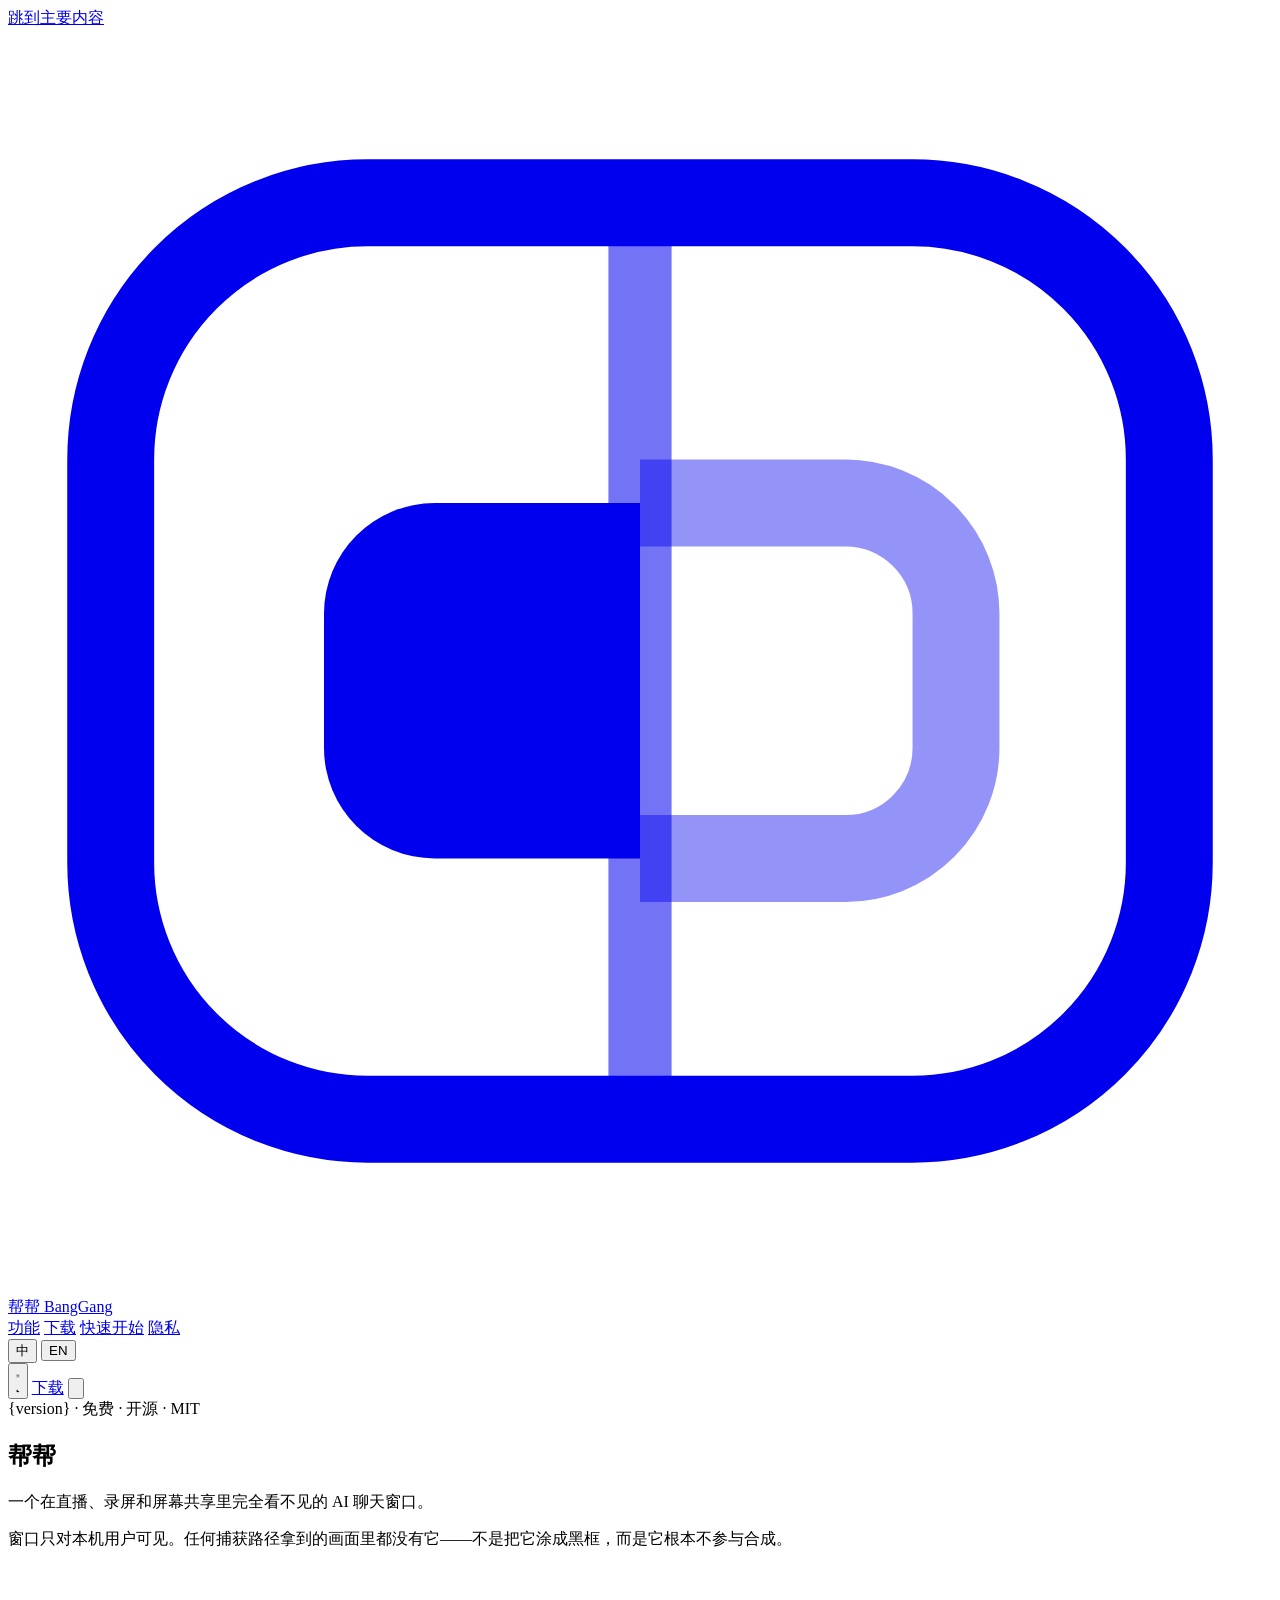
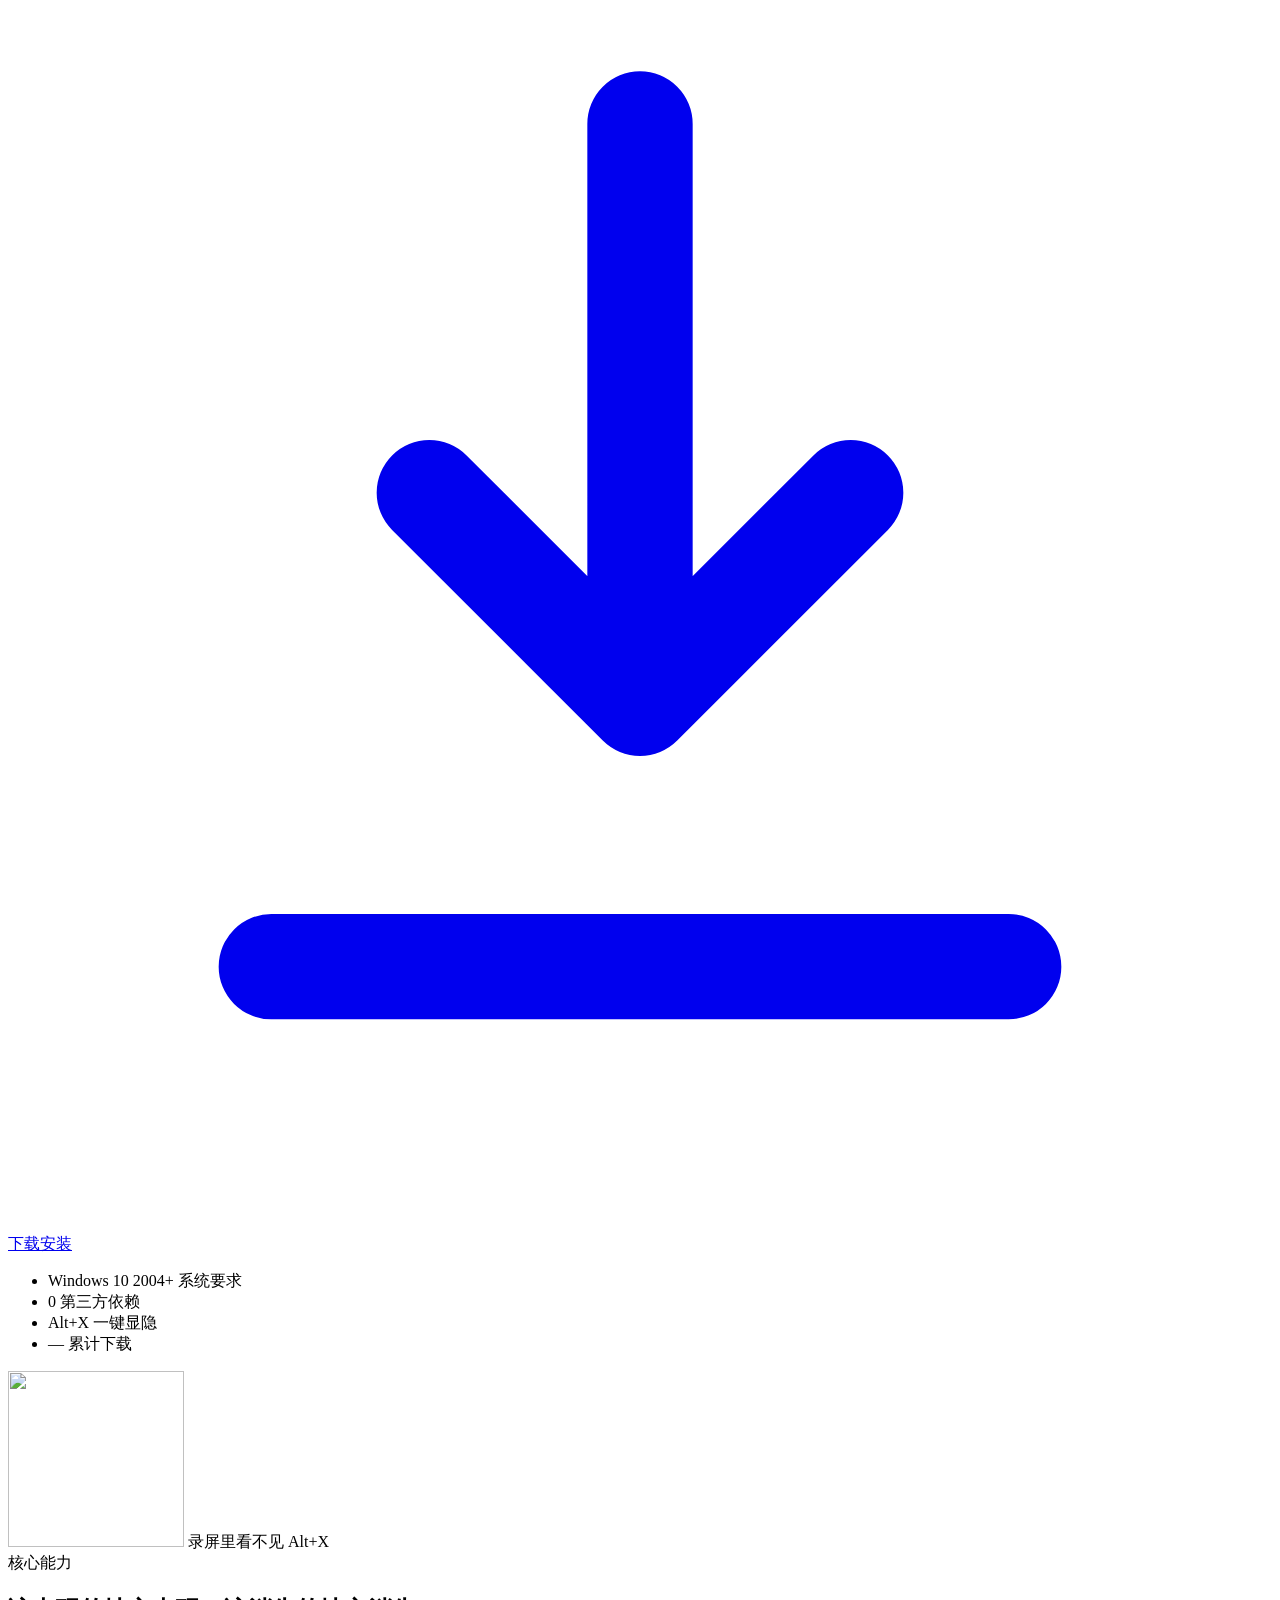
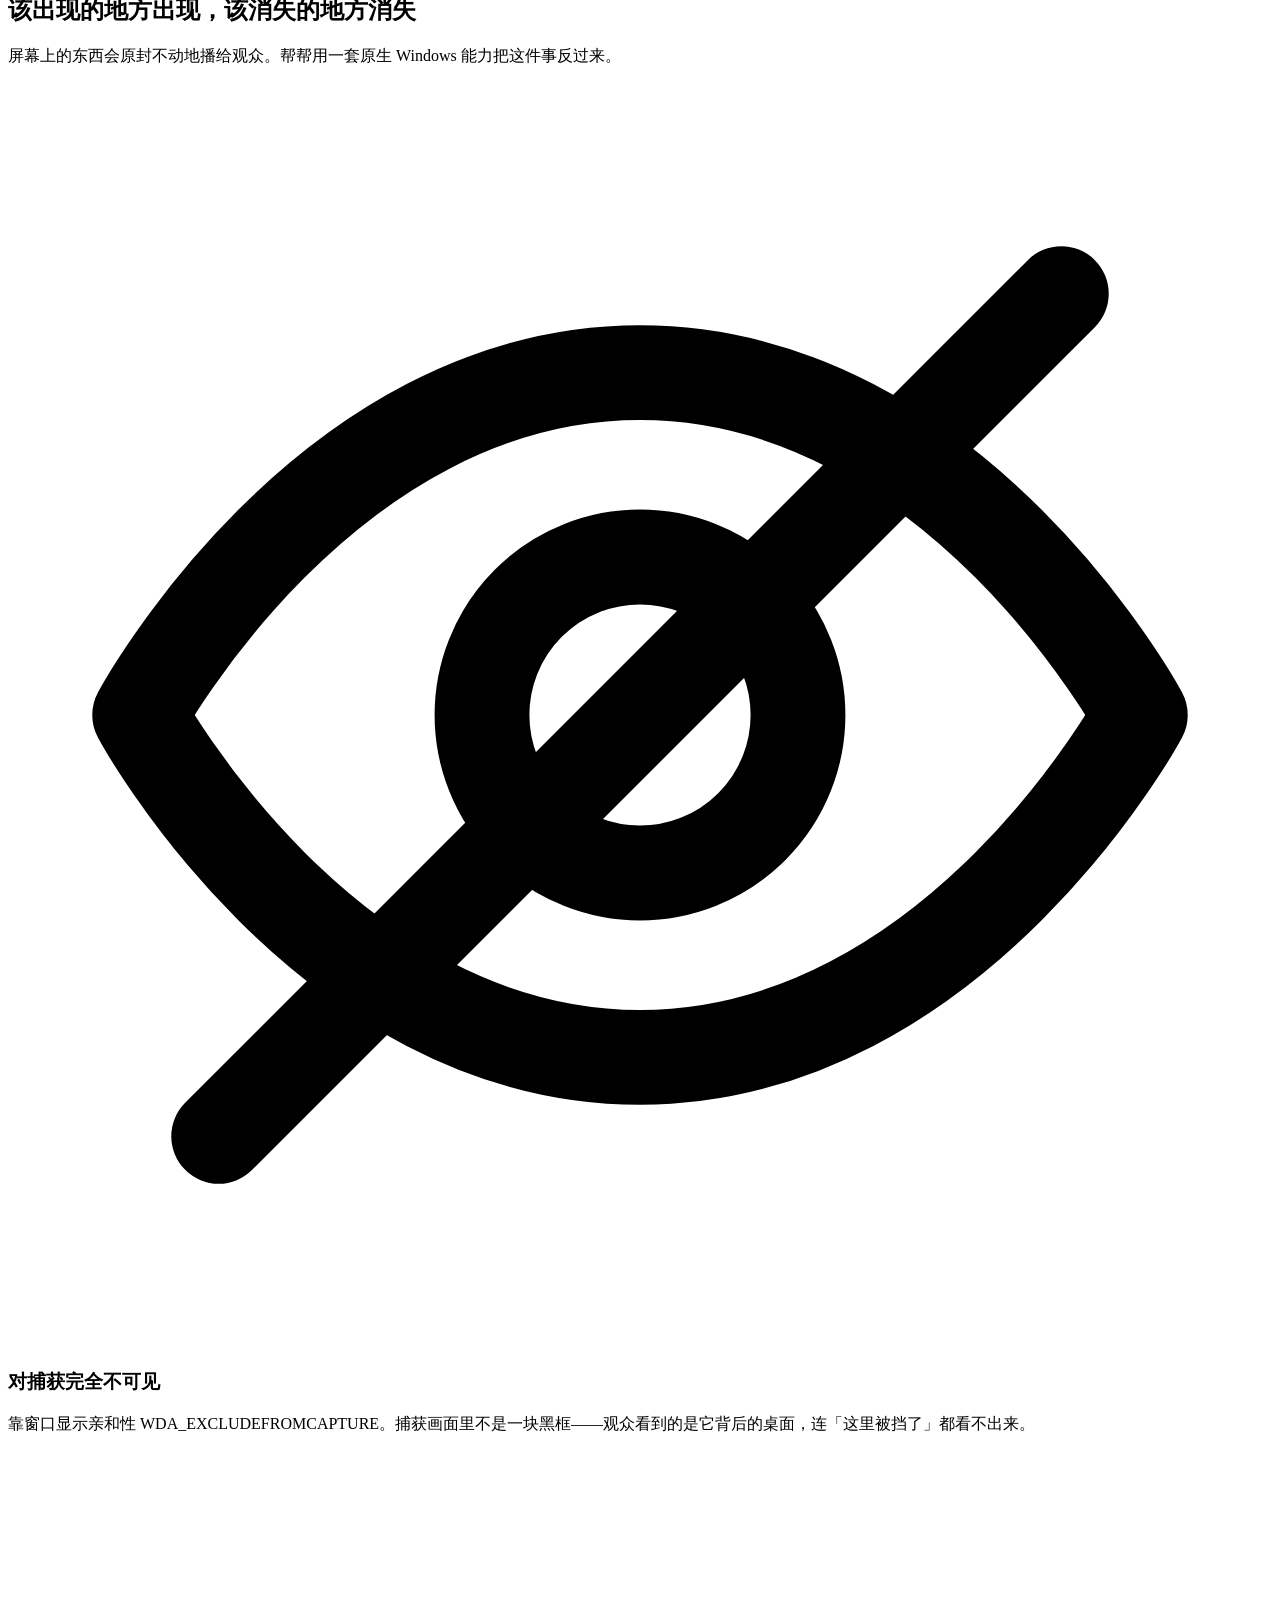
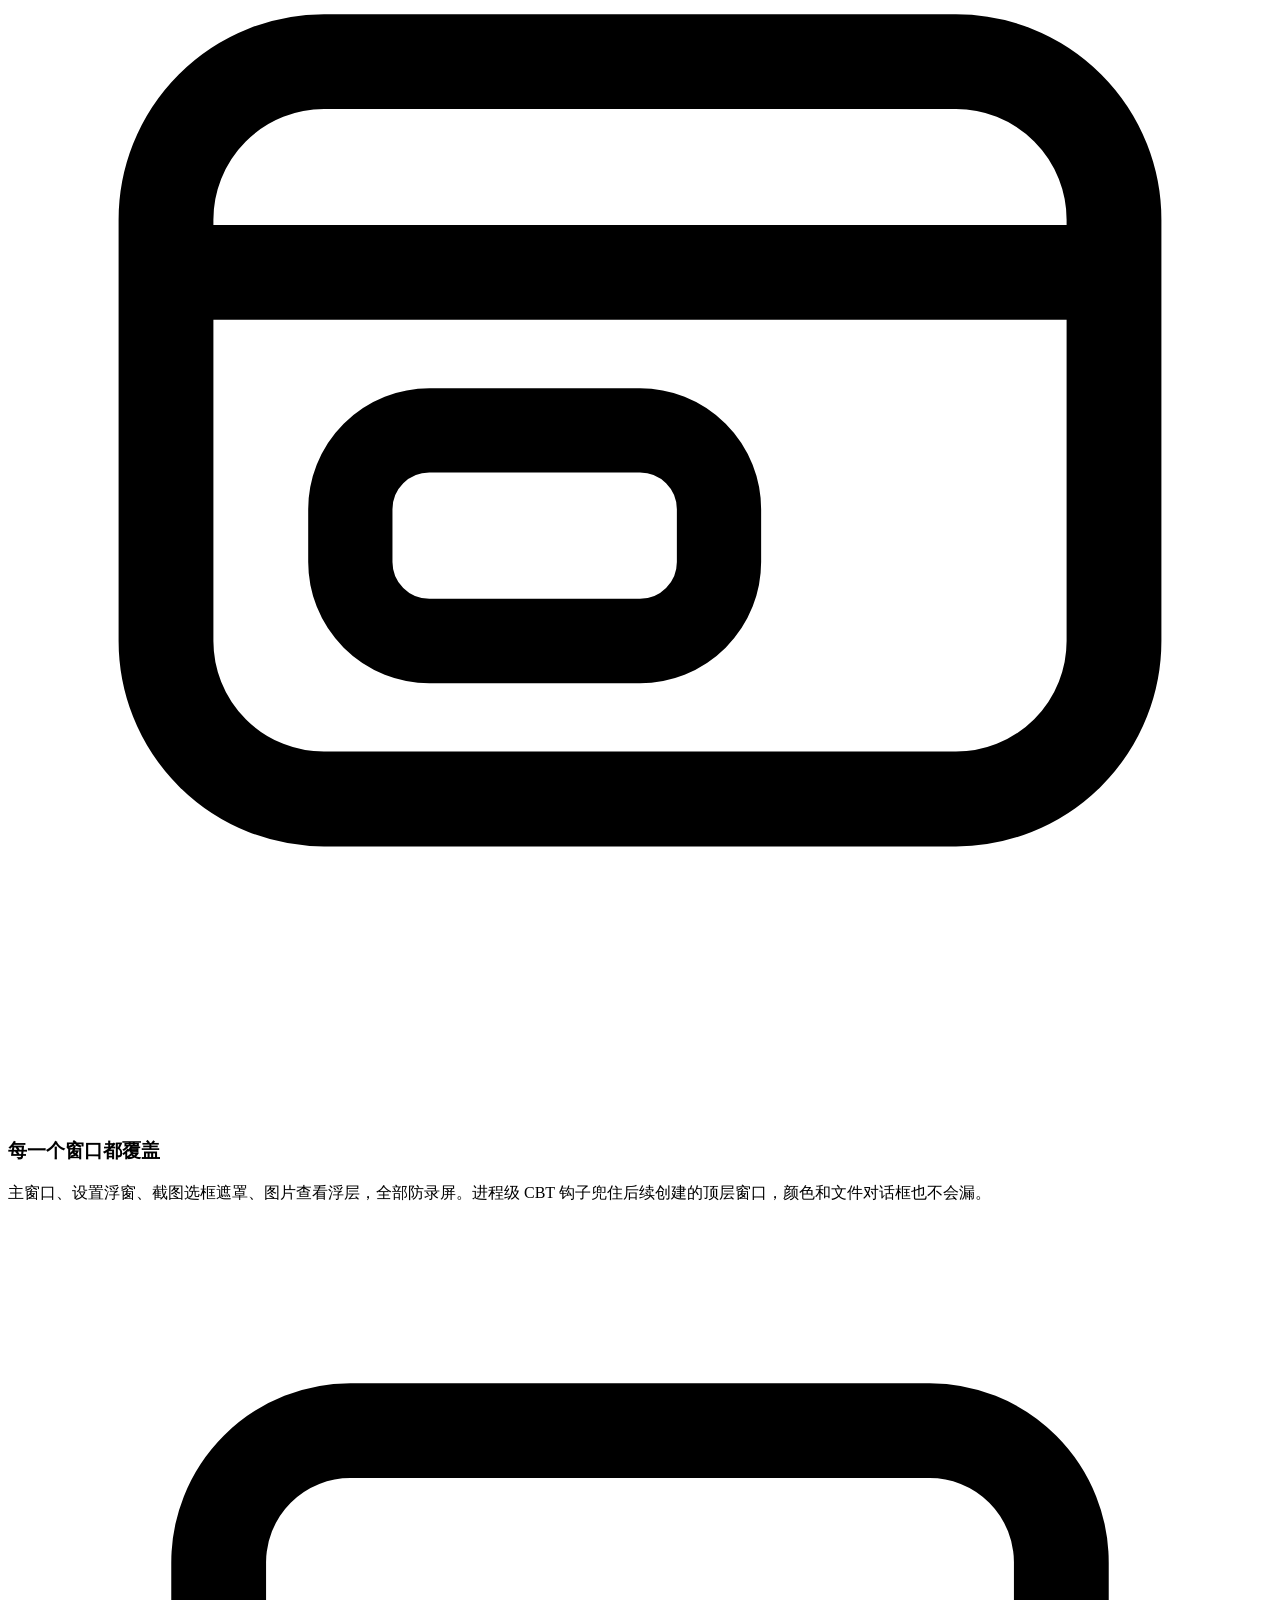
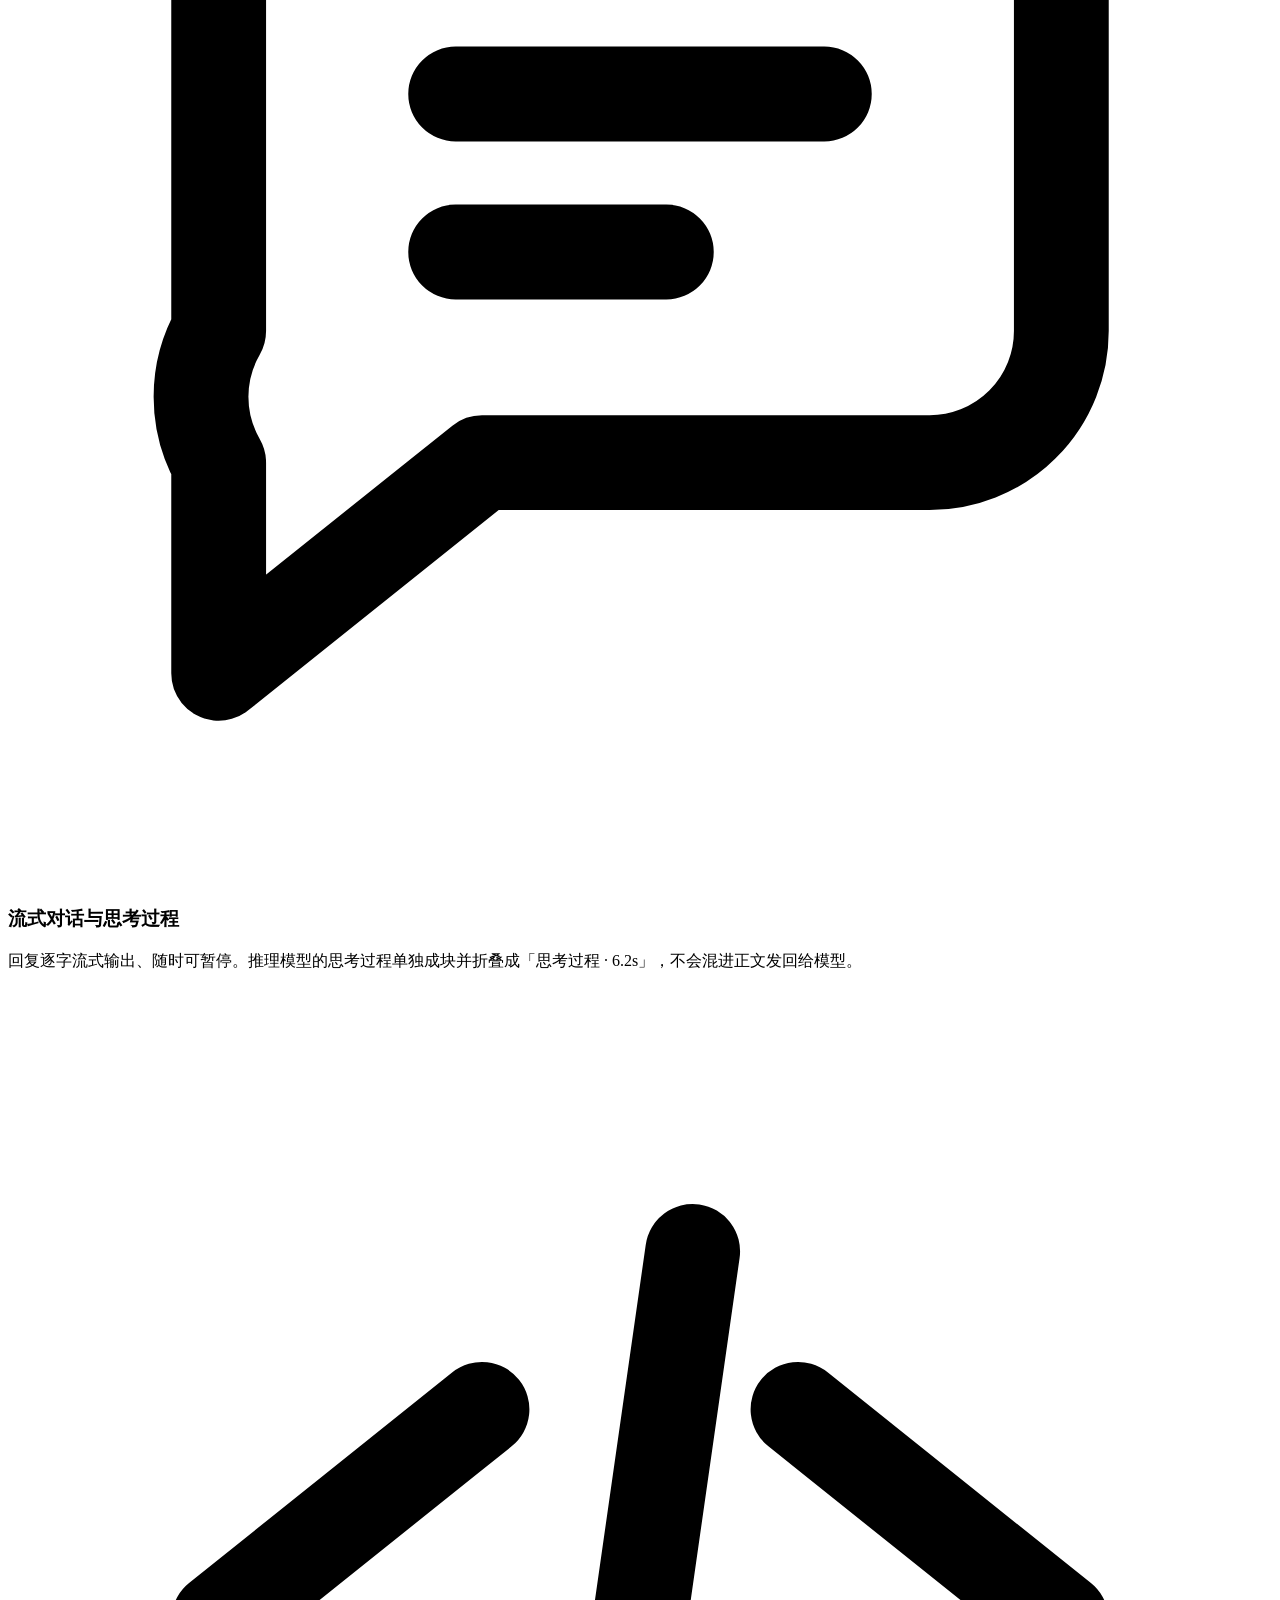
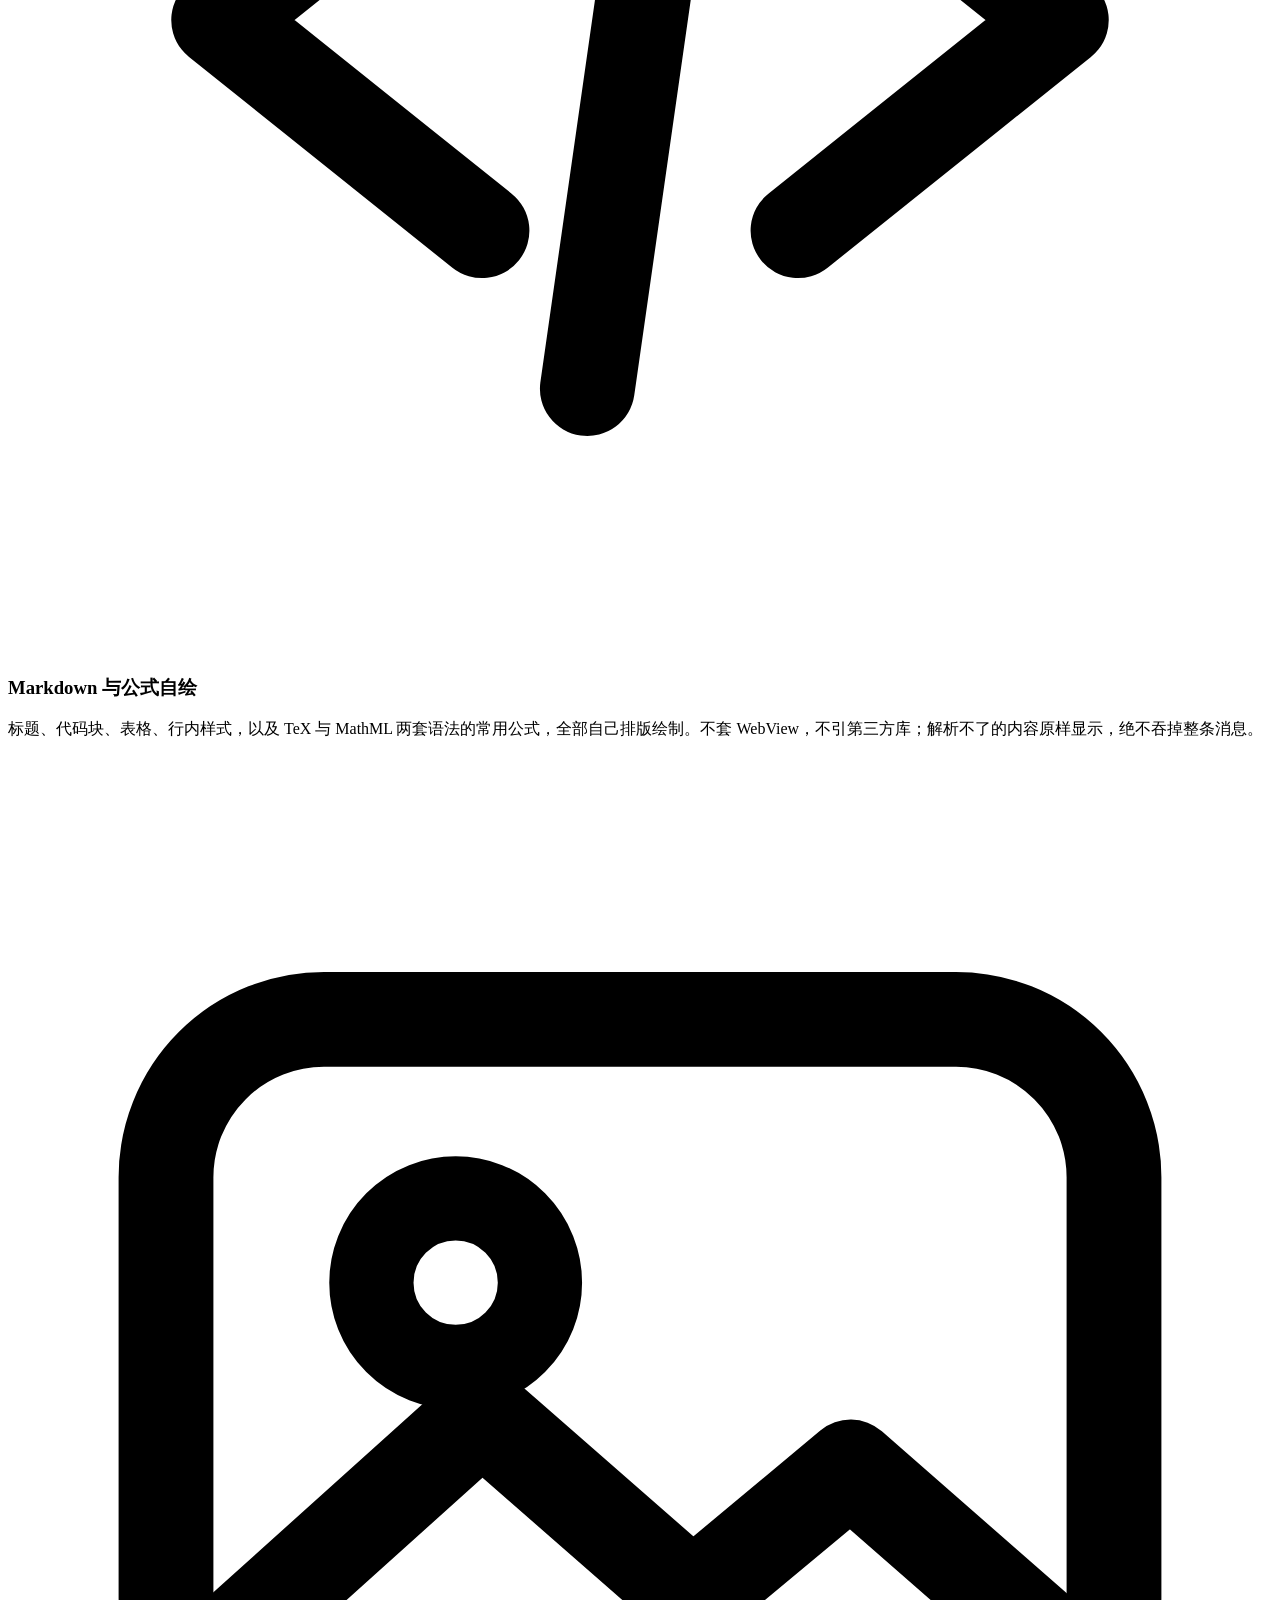
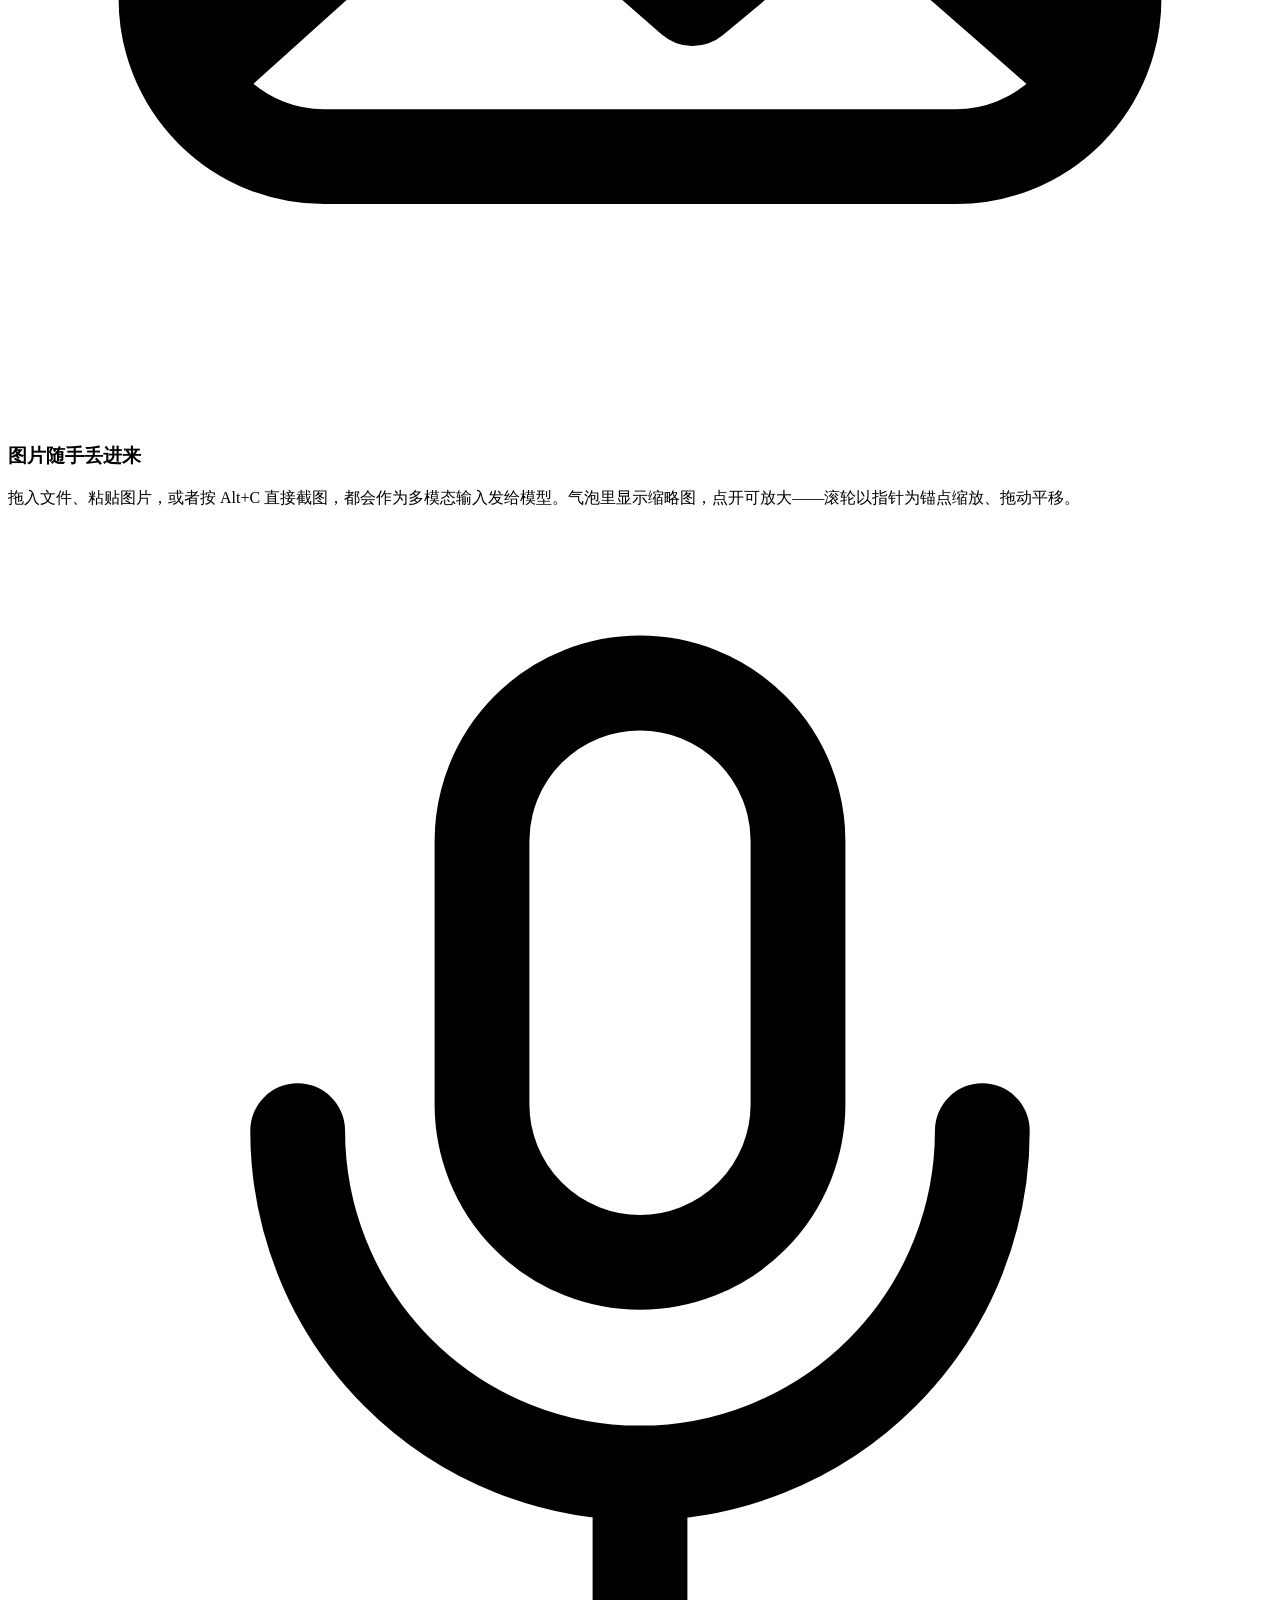
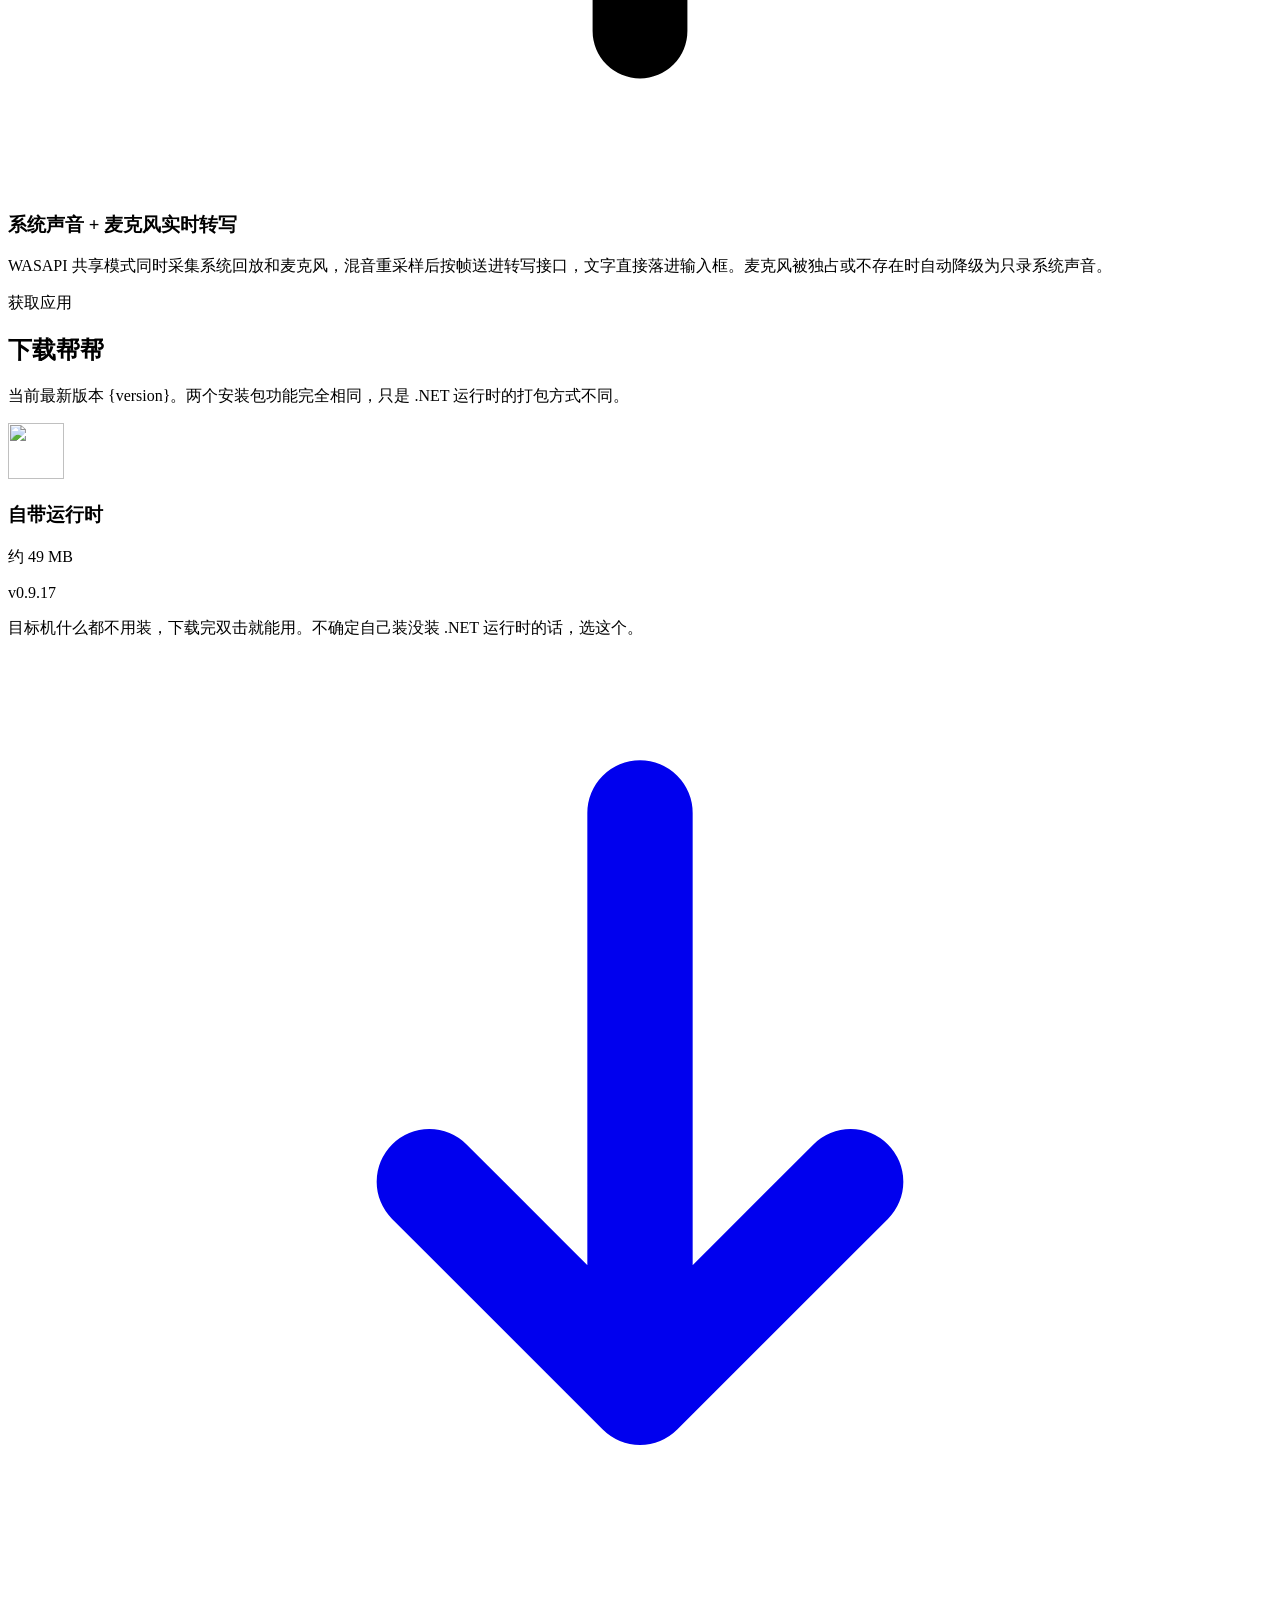
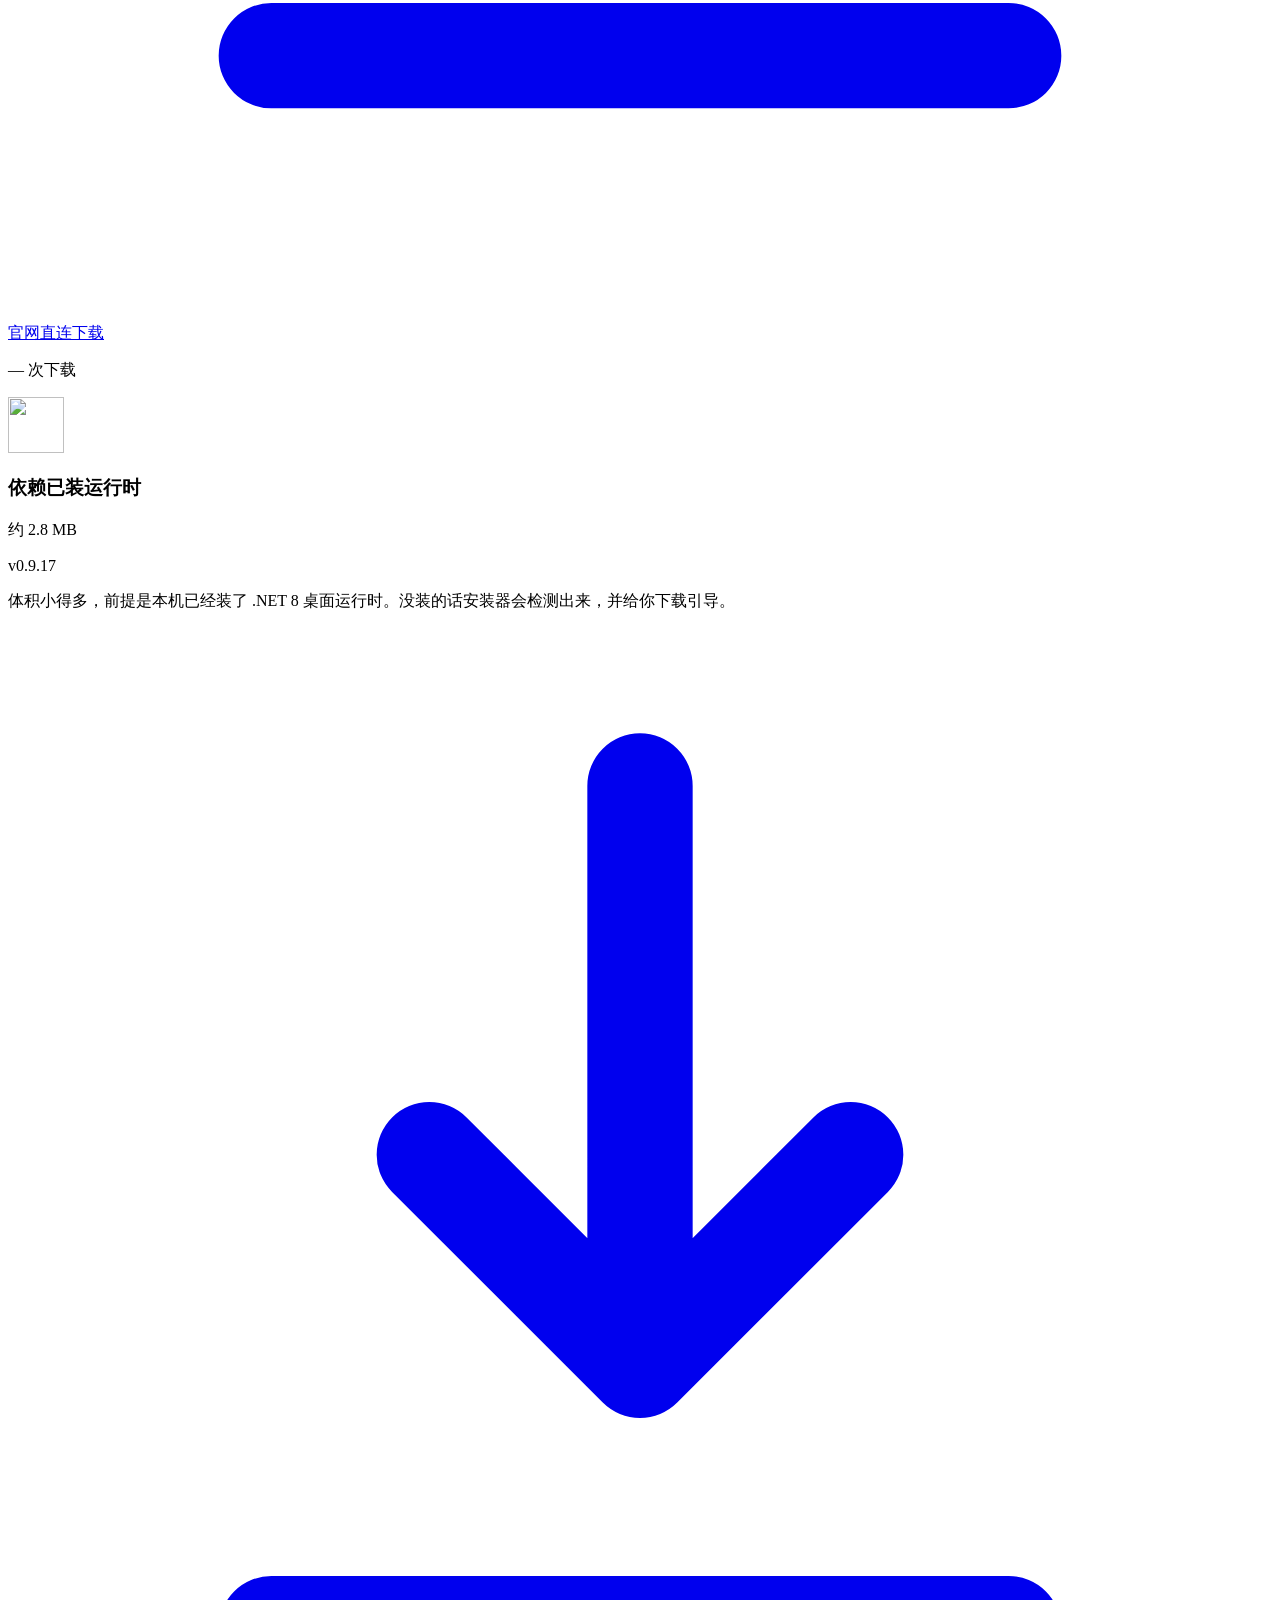
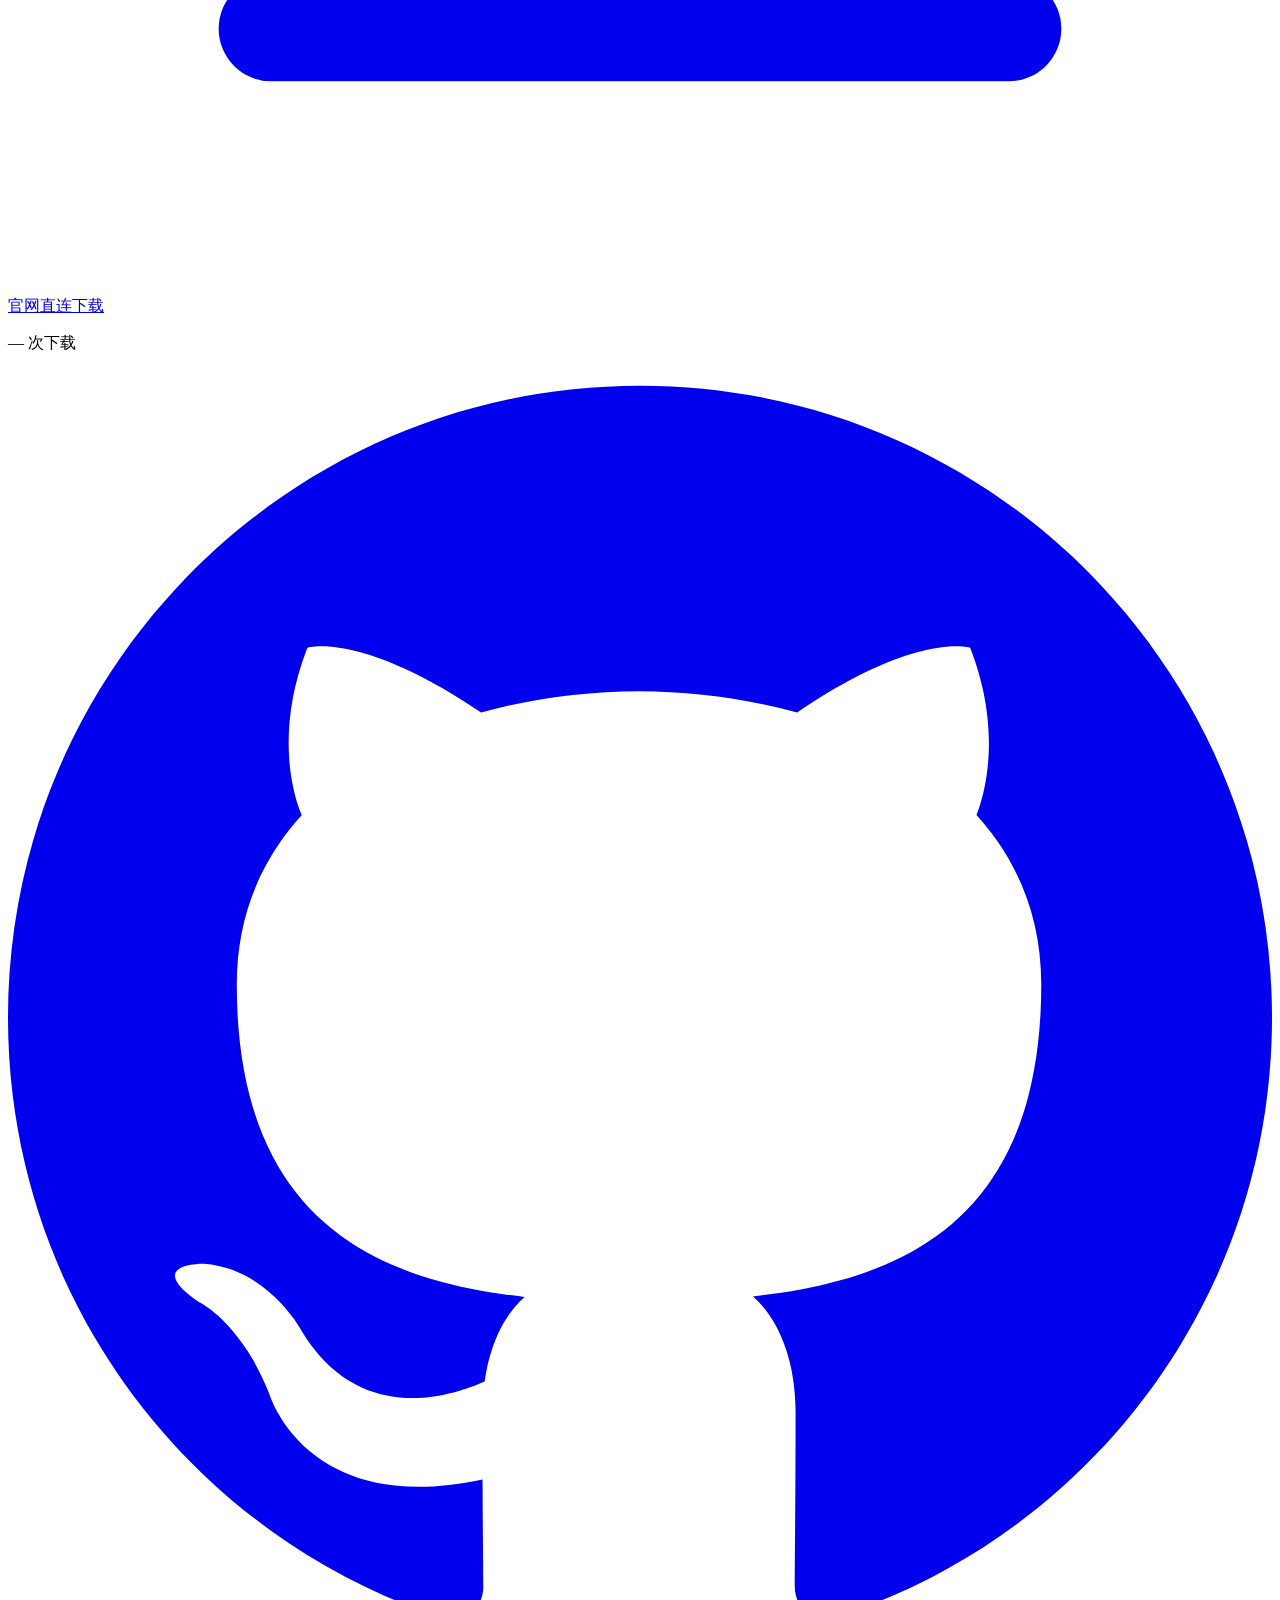
==== web/index.html @ 0f269f77 "加官网 web/：Cloudflare Pages 纯静态站 + Pages Functions，绑 bang-gang.tin.edu.kg，两个安装包直连下载并各自统计下载次数；做法照抄隔壁 li" ====
<!DOCTYPE html>
<html lang="zh-CN" data-theme="light">
<head>
  <meta charset="UTF-8" />
  <meta name="viewport" content="width=device-width, initial-scale=1.0" />
  <title>帮帮 BangGang — 在直播和录屏里完全看不见的 AI 聊天窗口</title>
  <meta name="description" content="帮帮（BangGang）是一个 Windows 桌面 AI 聊天窗口：所有窗口对截屏、录屏、屏幕共享完全不可见，只有本机用户看得见。支持流式对话、Markdown 与数学公式自绘、图片输入、系统声音与麦克风实时转写，零第三方依赖。" />
  <meta name="keywords" content="帮帮, BangGang, 直播助手, 防录屏, 屏幕共享, 直播不被发现, AI 聊天, 桌面助手, WDA_EXCLUDEFROMCAPTURE, Windows" />
  <meta name="author" content="Tinger" />
  <link rel="canonical" href="https://bang-gang.tin.edu.kg/" />

  <!-- Open Graph / Twitter -->
  <meta property="og:type" content="website" />
  <meta property="og:site_name" content="帮帮 · BangGang" />
  <meta property="og:title" content="帮帮 BangGang — 在直播和录屏里完全看不见的 AI 聊天窗口" />
  <meta property="og:description" content="窗口只对本机用户可见，任何捕获路径拿到的画面里都没有它。不是黑框，是根本不参与合成。" />
  <meta property="og:url" content="https://bang-gang.tin.edu.kg/" />
  <meta property="og:image" content="https://bang-gang.tin.edu.kg/assets/logo.png" />
  <meta name="twitter:card" content="summary_large_image" />
  <meta name="twitter:title" content="帮帮 BangGang" />
  <meta name="twitter:description" content="在直播和录屏里完全看不见的 AI 聊天窗口。" />
  <meta name="twitter:image" content="https://bang-gang.tin.edu.kg/assets/logo.png" />

  <!-- Icons -->
  <link rel="icon" type="image/svg+xml" href="/assets/favicon.svg" />
  <link rel="icon" type="image/png" sizes="32x32" href="/assets/favicon-32.png" />
  <link rel="apple-touch-icon" href="/assets/apple-touch-icon.png" />
  <meta name="theme-color" content="#2F70E0" />
  <meta name="color-scheme" content="light dark" />

  <link rel="stylesheet" href="/assets/styles.css?v=260920001" />
</head>
<body>
  <a class="skip-link" href="#main" data-i18n="a11y.skip">跳到主要内容</a>

  <!-- ======================= Header ======================= -->
  <header class="site-header" id="site-header">
    <div class="container header-inner">
      <a class="brand" href="#top" aria-label="帮帮 BangGang">
        <span class="brand-mark" aria-hidden="true">
          <svg viewBox="0 0 32 32" fill="none" xmlns="http://www.w3.org/2000/svg">
            <rect x="2.6" y="4.4" width="26.8" height="23.2" rx="6.5" stroke="currentColor" stroke-width="2.2"/>
            <g clip-path="url(#brand-l)"><rect x="8" y="12" width="16" height="9" rx="2.8" fill="currentColor"/></g>
            <g clip-path="url(#brand-r)" opacity="0.42"><rect x="8" y="12" width="16" height="9" rx="2.8" stroke="currentColor" stroke-width="2.2"/></g>
            <line x1="16" y1="4.4" x2="16" y2="27.6" stroke="currentColor" stroke-width="1.6" opacity="0.55"/>
            <defs>
              <clipPath id="brand-l"><rect x="0" y="0" width="16" height="32"/></clipPath>
              <clipPath id="brand-r"><rect x="16" y="0" width="16" height="32"/></clipPath>
            </defs>
          </svg>
        </span>
        <span class="brand-text">
          <span class="brand-name">帮帮</span>
          <span class="brand-sub">BangGang</span>
        </span>
      </a>

      <nav class="site-nav" aria-label="主导航">
        <a href="#features" data-i18n="nav.features">功能</a>
        <a href="#demo" data-i18n="nav.demo" data-nav-optional="demo" hidden>演示</a>
        <a href="#download" data-i18n="nav.download">下载</a>
        <a href="#guide" data-i18n="nav.guide">快速开始</a>
        <a href="#privacy" data-i18n="nav.privacy">隐私</a>
      </nav>

      <div class="header-actions">
        <div class="lang-toggle" role="group" aria-label="Language / 语言">
          <button type="button" class="lang-btn is-active" data-lang="zh" aria-pressed="true">中</button>
          <button type="button" class="lang-btn" data-lang="en" aria-pressed="false">EN</button>
        </div>
        <button type="button" class="icon-btn theme-toggle" id="theme-toggle" aria-label="切换深浅色模式" title="切换深浅色模式">
          <svg class="icon-sun" viewBox="0 0 24 24" fill="none" aria-hidden="true">
            <circle cx="12" cy="12" r="4.5" fill="currentColor"/>
            <g stroke="currentColor" stroke-width="1.8" stroke-linecap="round">
              <line x1="12" y1="1.5" x2="12" y2="4"/><line x1="12" y1="20" x2="12" y2="22.5"/>
              <line x1="1.5" y1="12" x2="4" y2="12"/><line x1="20" y1="12" x2="22.5" y2="12"/>
              <line x1="4.6" y1="4.6" x2="6.4" y2="6.4"/><line x1="17.6" y1="17.6" x2="19.4" y2="19.4"/>
              <line x1="4.6" y1="19.4" x2="6.4" y2="17.6"/><line x1="17.6" y1="6.4" x2="19.4" y2="4.6"/>
            </g>
          </svg>
          <svg class="icon-moon" viewBox="0 0 24 24" fill="none" aria-hidden="true">
            <path d="M21 12.8A9 9 0 1 1 11.2 3a7 7 0 0 0 9.8 9.8Z" fill="currentColor"/>
          </svg>
        </button>
        <a class="btn btn-primary btn-sm header-cta" href="#download" data-i18n="nav.cta">下载</a>
        <button type="button" class="icon-btn nav-toggle" id="nav-toggle" aria-label="打开菜单" aria-expanded="false">
          <svg viewBox="0 0 24 24" fill="none" aria-hidden="true">
            <path d="M4 7h16M4 12h16M4 17h16" stroke="currentColor" stroke-width="2" stroke-linecap="round"/>
          </svg>
        </button>
      </div>
    </div>
  </header>

  <main id="main">
    <!-- ======================= Hero ======================= -->
    <section class="hero" id="top">
      <div class="hero-glow" aria-hidden="true"></div>
      <div class="container hero-inner">
        <div class="hero-copy">
          <span class="badge">
            <span class="badge-dot" aria-hidden="true"></span>
            <span data-i18n="hero.badge">{version} · 免费 · 开源 · MIT</span>
          </span>
          <h1 class="hero-title" data-i18n="hero.title">帮帮</h1>
          <p class="hero-tagline" data-i18n="hero.tagline">一个在直播、录屏和屏幕共享里完全看不见的 AI 聊天窗口。</p>
          <p class="hero-desc" data-i18n="hero.desc">窗口只对本机用户可见。任何捕获路径拿到的画面里都没有它——不是把它涂成黑框，而是它根本不参与合成。</p>

          <div class="hero-ctas">
            <a class="btn btn-primary btn-lg" href="#download">
              <svg viewBox="0 0 24 24" fill="none" aria-hidden="true">
                <path d="M12 3v11m0 0 4-4m-4 4-4-4M5 19h14" stroke="currentColor" stroke-width="2" stroke-linecap="round" stroke-linejoin="round"/>
              </svg>
              <span data-i18n="hero.cta_download">下载安装</span>
            </a>
            <a class="btn btn-ghost btn-lg" href="#demo" data-nav-optional-href="demo" hidden>
              <svg viewBox="0 0 24 24" fill="none" aria-hidden="true">
                <path d="M2.5 12S6 5.5 12 5.5 21.5 12 21.5 12 18 18.5 12 18.5 2.5 12 2.5 12Z" stroke="currentColor" stroke-width="1.8" stroke-linejoin="round"/>
                <circle cx="12" cy="12" r="3" stroke="currentColor" stroke-width="1.8"/>
              </svg>
              <span data-i18n="hero.cta_demo">看看区别</span>
            </a>
          </div>

          <ul class="hero-stats">
            <li>
              <span class="stat-value">Windows 10 2004+</span>
              <span class="stat-label" data-i18n="hero.stat_os">系统要求</span>
            </li>
            <li>
              <span class="stat-value" data-i18n="hero.stat_deps_val">0</span>
              <span class="stat-label" data-i18n="hero.stat_deps">第三方依赖</span>
            </li>
            <li>
              <span class="stat-value">Alt+X</span>
              <span class="stat-label" data-i18n="hero.stat_hotkey">一键显隐</span>
            </li>
            <li>
              <span class="stat-value" id="stat-downloads">—</span>
              <span class="stat-label" data-i18n="hero.stat_downloads">累计下载</span>
            </li>
          </ul>
        </div>

        <div class="hero-visual">
          <div class="app-card" aria-hidden="true">
            <img class="app-icon" src="/assets/logo.png" alt="" width="176" height="176" />
            <span class="float-chip float-chip--tl" data-i18n="hero.chip_capture">录屏里看不见</span>
            <span class="float-chip float-chip--br">Alt+X</span>
          </div>
        </div>
      </div>
    </section>

    <!-- ======================= Features ======================= -->
    <section class="section" id="features">
      <div class="container">
        <div class="section-head">
          <span class="eyebrow" data-i18n="features.eyebrow">核心能力</span>
          <h2 class="section-title" data-i18n="features.title">该出现的地方出现，该消失的地方消失</h2>
          <p class="section-sub" data-i18n="features.sub">屏幕上的东西会原封不动地播给观众。帮帮用一套原生 Windows 能力把这件事反过来。</p>
        </div>

        <div class="feature-grid">
          <article class="feature-card reveal">
            <span class="feature-icon" aria-hidden="true">
              <svg viewBox="0 0 24 24" fill="none"><path d="M2.5 12S6 5.5 12 5.5 21.5 12 21.5 12 18 18.5 12 18.5 2.5 12 2.5 12Z" stroke="currentColor" stroke-width="1.8" stroke-linejoin="round"/><circle cx="12" cy="12" r="3" stroke="currentColor" stroke-width="1.8"/><path d="M4 20 20 4" stroke="currentColor" stroke-width="1.8" stroke-linecap="round"/></svg>
            </span>
            <h3 data-i18n="features.f1_title">对捕获完全不可见</h3>
            <p data-i18n="features.f1_desc">靠窗口显示亲和性 WDA_EXCLUDEFROMCAPTURE。捕获画面里不是一块黑框——观众看到的是它背后的桌面，连「这里被挡了」都看不出来。</p>
          </article>

          <article class="feature-card reveal">
            <span class="feature-icon" aria-hidden="true">
              <svg viewBox="0 0 24 24" fill="none"><rect x="3" y="4" width="18" height="14" rx="3" stroke="currentColor" stroke-width="1.8"/><path d="M3 8h18" stroke="currentColor" stroke-width="1.8"/><rect x="6.5" y="11" width="7" height="4" rx="1.5" stroke="currentColor" stroke-width="1.6"/></svg>
            </span>
            <h3 data-i18n="features.f2_title">每一个窗口都覆盖</h3>
            <p data-i18n="features.f2_desc">主窗口、设置浮窗、截图选框遮罩、图片查看浮层，全部防录屏。进程级 CBT 钩子兜住后续创建的顶层窗口，颜色和文件对话框也不会漏。</p>
          </article>

          <article class="feature-card reveal">
            <span class="feature-icon" aria-hidden="true">
              <svg viewBox="0 0 24 24" fill="none"><path d="M4 6.5A2.5 2.5 0 0 1 6.5 4h11A2.5 2.5 0 0 1 20 6.5v7A2.5 2.5 0 0 1 17.5 16H9l-5 4v-4A2.5 2.5 0 0 1 4 13.5v-7Z" stroke="currentColor" stroke-width="1.8" stroke-linejoin="round"/><path d="M8.5 9h7M8.5 12h4" stroke="currentColor" stroke-width="1.8" stroke-linecap="round"/></svg>
            </span>
            <h3 data-i18n="features.f3_title">流式对话与思考过程</h3>
            <p data-i18n="features.f3_desc">回复逐字流式输出、随时可暂停。推理模型的思考过程单独成块并折叠成「思考过程 · 6.2s」，不会混进正文发回给模型。</p>
          </article>

          <article class="feature-card reveal">
            <span class="feature-icon" aria-hidden="true">
              <svg viewBox="0 0 24 24" fill="none"><path d="m9 8-5 4 5 4M15 8l5 4-5 4" stroke="currentColor" stroke-width="1.8" stroke-linecap="round" stroke-linejoin="round"/><path d="M13 5 11 19" stroke="currentColor" stroke-width="1.8" stroke-linecap="round"/></svg>
            </span>
            <h3 data-i18n="features.f4_title">Markdown 与公式自绘</h3>
            <p data-i18n="features.f4_desc">标题、代码块、表格、行内样式，以及 TeX 与 MathML 两套语法的常用公式，全部自己排版绘制。不套 WebView，不引第三方库；解析不了的内容原样显示，绝不吞掉整条消息。</p>
          </article>

          <article class="feature-card reveal">
            <span class="feature-icon" aria-hidden="true">
              <svg viewBox="0 0 24 24" fill="none"><rect x="3" y="5" width="18" height="14" rx="3" stroke="currentColor" stroke-width="1.8"/><circle cx="8.5" cy="10" r="1.6" stroke="currentColor" stroke-width="1.6"/><path d="m4 17 5-4.5 4 3.5 3-2.5 4 3.5" stroke="currentColor" stroke-width="1.8" stroke-linecap="round" stroke-linejoin="round"/></svg>
            </span>
            <h3 data-i18n="features.f5_title">图片随手丢进来</h3>
            <p data-i18n="features.f5_desc">拖入文件、粘贴图片，或者按 Alt+C 直接截图，都会作为多模态输入发给模型。气泡里显示缩略图，点开可放大——滚轮以指针为锚点缩放、拖动平移。</p>
          </article>

          <article class="feature-card reveal">
            <span class="feature-icon" aria-hidden="true">
              <svg viewBox="0 0 24 24" fill="none"><rect x="9" y="3" width="6" height="11" rx="3" stroke="currentColor" stroke-width="1.8"/><path d="M5.5 11.5a6.5 6.5 0 0 0 13 0M12 18v3" stroke="currentColor" stroke-width="1.8" stroke-linecap="round"/></svg>
            </span>
            <h3 data-i18n="features.f6_title">系统声音 + 麦克风实时转写</h3>
            <p data-i18n="features.f6_desc">WASAPI 共享模式同时采集系统回放和麦克风，混音重采样后按帧送进转写接口，文字直接落进输入框。麦克风被独占或不存在时自动降级为只录系统声音。</p>
          </article>
        </div>
      </div>
    </section>

    <!-- ======================= Demo (drag the divider) ======================= -->
    <!-- 这一段的可见性由 script.js 决定：一组对比图都没有时整段收起，
         连导航里的「演示」一起隐藏，避免线上出现破图或半成品。 -->
    <section class="section section-alt" id="demo" hidden>
      <div class="container">
        <div class="section-head">
          <span class="eyebrow" data-i18n="demo.eyebrow">眼见为实</span>
          <h2 class="section-title" data-i18n="demo.title">拖动中间那条线</h2>
          <p class="section-sub" data-i18n="demo.sub">左右是同一台机器、同一时刻的两个视角。左边是你看到的，右边是观众看到的。</p>
        </div>

        <div class="compare-tabs" id="compare-tabs" role="tablist" aria-label="场景"></div>

        <div class="compare-frame reveal" id="compare-frame">
          <div class="compare" id="compare">
            <img class="compare-img compare-img--base" id="compare-base" alt="" />
            <img class="compare-img compare-img--over" id="compare-over" alt="" />
            <span class="compare-tag compare-tag--left" data-i18n="demo.tag_you">你的屏幕</span>
            <span class="compare-tag compare-tag--right" data-i18n="demo.tag_audience">观众看到的</span>
            <div class="compare-line" id="compare-line">
              <button type="button" class="compare-handle" id="compare-handle"
                      role="slider" aria-label="对比分割线"
                      aria-valuemin="0" aria-valuemax="100" aria-valuenow="50">
                <svg viewBox="0 0 24 24" fill="none" aria-hidden="true">
                  <path d="M9 7 5 12l4 5M15 7l4 5-4 5" stroke="currentColor" stroke-width="2" stroke-linecap="round" stroke-linejoin="round"/>
                </svg>
              </button>
            </div>
          </div>
          <p class="compare-caption" id="compare-caption"></p>
        </div>

        <div class="compare-pending" id="compare-pending" hidden>
          <p data-i18n="demo.pending">对比截图还没补上。把成对的截图放进 web/assets/demo/ 后这一段会自动出现。</p>
          <ul class="compare-pending-list" id="compare-pending-list"></ul>
        </div>
      </div>
    </section>

    <!-- ======================= Download ======================= -->
    <section class="section" id="download">
      <div class="container">
        <div class="section-head">
          <span class="eyebrow" data-i18n="download.eyebrow">获取应用</span>
          <h2 class="section-title" data-i18n="download.title">下载帮帮</h2>
          <p class="section-sub" data-i18n="download.sub">当前最新版本 {version}。两个安装包功能完全相同，只是 .NET 运行时的打包方式不同。</p>
        </div>

        <div class="download-grid">
          <article class="download-card reveal">
            <div class="download-card-head">
              <img class="download-icon" src="/assets/logo.png" alt="" width="56" height="56" loading="lazy" />
              <div class="download-card-title">
                <h3 data-i18n="download.with_title">自带运行时</h3>
                <p class="download-card-size" data-variant-size="with-runtime" data-i18n="download.with_size">约 49 MB</p>
              </div>
              <span class="version-tag js-version">v0.9.17</span>
            </div>
            <p class="download-card-desc" data-i18n="download.with_desc">目标机什么都不用装，下载完双击就能用。不确定自己装没装 .NET 运行时的话，选这个。</p>
            <a class="btn btn-primary btn-lg download-btn" href="/download?variant=with-runtime" data-variant-link="with-runtime">
              <svg viewBox="0 0 24 24" fill="none" aria-hidden="true"><path d="M12 3v11m0 0 4-4m-4 4-4-4M5 19h14" stroke="currentColor" stroke-width="2" stroke-linecap="round" stroke-linejoin="round"/></svg>
              <span data-i18n="download.btn">官网直连下载</span>
            </a>
            <p class="download-card-count"><span data-variant-count="with-runtime">—</span> <span data-i18n="download.count_unit">次下载</span></p>
          </article>

          <article class="download-card reveal">
            <div class="download-card-head">
              <img class="download-icon" src="/assets/logo.png" alt="" width="56" height="56" loading="lazy" />
              <div class="download-card-title">
                <h3 data-i18n="download.without_title">依赖已装运行时</h3>
                <p class="download-card-size" data-variant-size="without-runtime" data-i18n="download.without_size">约 2.8 MB</p>
              </div>
              <span class="version-tag js-version">v0.9.17</span>
            </div>
            <p class="download-card-desc" data-i18n="download.without_desc">体积小得多，前提是本机已经装了 .NET 8 桌面运行时。没装的话安装器会检测出来，并给你下载引导。</p>
            <a class="btn btn-ghost btn-lg download-btn" href="/download?variant=without-runtime" data-variant-link="without-runtime">
              <svg viewBox="0 0 24 24" fill="none" aria-hidden="true"><path d="M12 3v11m0 0 4-4m-4 4-4-4M5 19h14" stroke="currentColor" stroke-width="2" stroke-linecap="round" stroke-linejoin="round"/></svg>
              <span data-i18n="download.btn">官网直连下载</span>
            </a>
            <p class="download-card-count"><span data-variant-count="without-runtime">—</span> <span data-i18n="download.count_unit">次下载</span></p>
          </article>
        </div>

        <div class="download-alt">
          <a class="btn btn-github" href="https://github.com/Tinger-X/bang-gang/releases/latest" target="_blank" rel="noopener noreferrer">
            <svg viewBox="0 0 24 24" fill="currentColor" aria-hidden="true"><path d="M12 .297c-6.63 0-12 5.373-12 12 0 5.303 3.438 9.8 8.205 11.385.6.113.82-.258.82-.577 0-.285-.01-1.04-.015-2.04-3.338.724-4.042-1.61-4.042-1.61C4.422 18.07 3.633 17.7 3.633 17.7c-1.087-.744.084-.729.084-.729 1.205.084 1.838 1.236 1.838 1.236 1.07 1.835 2.809 1.305 3.495.998.108-.776.417-1.305.76-1.605-2.665-.3-5.466-1.332-5.466-5.93 0-1.31.465-2.38 1.235-3.22-.135-.303-.54-1.523.105-3.176 0 0 1.005-.322 3.3 1.23.96-.267 1.98-.399 3-.405 1.02.006 2.04.138 3 .405 2.28-1.552 3.285-1.23 3.285-1.23.645 1.653.24 2.873.12 3.176.765.84 1.23 1.91 1.23 3.22 0 4.61-2.805 5.625-5.475 5.92.42.36.81 1.096.81 2.22 0 1.606-.015 2.896-.015 3.286 0 .315.21.69.825.57C20.565 22.092 24 17.592 24 12.297c0-6.627-5.373-12-12-12"/></svg>
            <span data-i18n="download.cta_github">从 GitHub Releases 下载</span>
          </a>
          <a class="btn btn-ghost" href="https://github.com/Tinger-X/bang-gang" target="_blank" rel="noopener noreferrer">
            <svg viewBox="0 0 24 24" fill="currentColor" aria-hidden="true"><path d="M12 2l3.09 6.26L22 9.27l-5 4.87 1.18 6.88L12 17.77l-6.18 3.25L7 14.14 2 9.27l6.91-1.01L12 2z"/></svg>
            <span data-i18n="download.cta_star">去 GitHub 标星</span>
          </a>
        </div>

        <div class="install-notes">
          <ul>
            <li data-i18n="download.note1">每用户安装到 <code>%LOCALAPPDATA%\Programs\BangGang</code>，不弹 UAC。</li>
            <li data-i18n="download.note2">两个安装包共用同一个 AppId，可以互相原地覆盖升级。</li>
            <li data-i18n="download.note3">安装时会自动关掉正在运行的旧实例；卸载走标准「应用和功能」。</li>
            <li data-i18n="download.note4">卸载时会问一次是否连配置和聊天记录一起删，默认按钮是「否」；静默卸载一律保留。</li>
          </ul>
        </div>

        <p class="download-note" data-i18n="download.note">安装包由 Tinger 构建，构建过程与源码完全公开，可在 GitHub 仓库中审计。</p>
      </div>
    </section>

    <!-- ======================= Guide ======================= -->
    <section class="section section-alt" id="guide">
      <div class="container">
        <div class="section-head">
          <span class="eyebrow" data-i18n="guide.eyebrow">快速开始</span>
          <h2 class="section-title" data-i18n="guide.title">三步就能用起来</h2>
          <p class="section-sub" data-i18n="guide.sub">帮帮没有托盘图标，也没有任务栏按钮——这是刻意的，见下面的常见问题。</p>
        </div>

        <div class="guide-layout">
          <div class="guide-steps">
            <ol class="step-list">
              <li>
                <span class="step-num">1</span>
                <div>
                  <h3 data-i18n="guide.s1_title">按 Alt+X 唤出窗口</h3>
                  <p data-i18n="guide.s1_desc">启动后是隐藏状态。Alt+X 显示或隐藏主窗口，重新双击 exe 也会把已有实例带到前台。</p>
                </div>
              </li>
              <li>
                <span class="step-num">2</span>
                <div>
                  <h3 data-i18n="guide.s2_title">接上模型</h3>
                  <p data-i18n="guide.s2_desc">点左上角的齿轮打开设置 →「模型接入」，选一个服务商，预设会带出接口地址和默认模型名，填上 API Key 即可。任何 OpenAI 兼容接口都能通过「自定义」接入，地址填到 /v1 或直接粘完整端点都会被补全正确。</p>
                </div>
              </li>
              <li>
                <span class="step-num">3</span>
                <div>
                  <h3 data-i18n="guide.s3_title">开始对话</h3>
                  <p data-i18n="guide.s3_desc">拖入文件、粘贴图片或按 Alt+C 截图，按 Alt+V 把系统声音和麦克风实时转成文字。设置里还能改快捷键、温度、回复长度上限与系统提示词。</p>
                </div>
              </li>
            </ol>

            <div class="hotkey-table-wrap">
              <table class="hotkey-table">
                <thead>
                  <tr>
                    <th data-i18n="guide.col_key">默认快捷键</th>
                    <th data-i18n="guide.col_action">作用</th>
                  </tr>
                </thead>
                <tbody>
                  <tr><td><kbd>Alt</kbd> + <kbd>X</kbd></td><td data-i18n="guide.hk1">显示 / 隐藏主窗口</td></tr>
                  <tr><td><kbd>Alt</kbd> + <kbd>C</kbd></td><td data-i18n="guide.hk2">选区截屏，截图直接进输入框（同时进剪贴板）</td></tr>
                  <tr><td><kbd>Alt</kbd> + <kbd>V</kbd></td><td data-i18n="guide.hk3">录音转写（按住说话，可改成按一下开始 / 再按一下结束）</td></tr>
                </tbody>
              </table>
              <p class="guide-tip" data-i18n="guide.hk_note">三个键都可以在设置里改。Alt+X 在设置浮窗打开时依然可用；截图和录音在设置打开时禁用。</p>
            </div>
          </div>

          <aside class="guide-aside">
            <div class="aside-block">
              <h3 data-i18n="guide.tech_title">内置的模型服务商</h3>
              <p data-i18n="guide.tech_desc">OpenAI、DeepSeek、通义千问、Kimi、火山方舟、智谱 GLM、Ollama 本地，以及自定义。语音转写内置火山引擎与讯飞两家。</p>
            </div>
            <div class="aside-block">
              <h3 data-i18n="guide.zero_title">零第三方依赖</h3>
              <p data-i18n="guide.zero_desc">HTTP、JSON、SSE 全部用 .NET 基础库自己处理，音频是纯 P/Invoke 手写的 WASAPI。整个应用没有引用任何一个 NuGet 包。</p>
            </div>
            <div class="aside-block">
              <h3 data-i18n="guide.build_title">从源码构建</h3>
              <div class="code-block code-block--mini">
                <div class="code-block-head">
                  <span class="code-block-dots" aria-hidden="true"><i></i><i></i><i></i></span>
                  <span data-i18n="guide.code_label">构建命令</span>
                  <button type="button" class="copy-btn" data-copy="dotnet build src/BangGang/BangGang.csproj -c Release" data-i18n="guide.copy">复制</button>
                </div>
                <pre><code>dotnet build src/BangGang/BangGang.csproj -c Release</code></pre>
              </div>
              <p class="aside-note" data-i18n="guide.build_note">需要 .NET 8 SDK。构建产物在仓库根的 build/bin/ 下。</p>
            </div>
          </aside>
        </div>
      </div>
    </section>

    <!-- ======================= Privacy ======================= -->
    <section class="section" id="privacy">
      <div class="container">
        <div class="section-head">
          <span class="eyebrow" data-i18n="privacy.eyebrow">数据与隐私</span>
          <h2 class="section-title" data-i18n="privacy.title">数据全在本机，但有一件事你得知道</h2>
          <p class="section-sub" data-i18n="privacy.sub">帮帮没有任何遥测，只和你自己配置的那家模型服务商通信。</p>
        </div>

        <div class="privacy-table-wrap reveal">
          <table class="privacy-table">
            <thead>
              <tr>
                <th data-i18n="privacy.col_path">路径（exe 同目录）</th>
                <th data-i18n="privacy.col_content">内容</th>
              </tr>
            </thead>
            <tbody>
              <tr><td><code>settings.json</code></td><td data-i18n="privacy.r1">全部设置，<strong>含 API Key</strong></td></tr>
              <tr><td><code>chats/&lt;会话id&gt;.json</code></td><td data-i18n="privacy.r2">一条会话一个文件，先写临时文件再原子改名</td></tr>
              <tr><td><code>images/</code></td><td data-i18n="privacy.r3">截图与粘贴的图片，只增不删</td></tr>
              <tr><td><code>crash.log</code></td><td data-i18n="privacy.r4">崩溃日志</td></tr>
            </tbody>
          </table>
        </div>

        <div class="privacy-note privacy-note--warn">
          <svg viewBox="0 0 24 24" fill="none" aria-hidden="true"><path d="M12 3 2 20h20L12 3Z" stroke="currentColor" stroke-width="1.8" stroke-linejoin="round"/><path d="M12 10v4.5M12 17.4v.1" stroke="currentColor" stroke-width="1.8" stroke-linecap="round"/></svg>
          <p data-i18n="privacy.warn"><strong>API Key 以明文存放在本机的 settings.json 里，没有加密。</strong>请自行保管这份文件，不要把它连同整个安装目录一起分享出去。聊天内容与截图只会发送到你在设置里指定的那家 API。</p>
        </div>

        <div class="privacy-note">
          <svg viewBox="0 0 24 24" fill="none" aria-hidden="true"><path d="M12 3 5 6v5c0 4.5 3 7.7 7 9 4-1.3 7-4.5 7-9V6l-7-3Z" stroke="currentColor" stroke-width="1.8" stroke-linejoin="round"/><path d="m9 12 2 2 4-4" stroke="currentColor" stroke-width="1.8" stroke-linecap="round" stroke-linejoin="round"/></svg>
          <p data-i18n="privacy.note">没有任何遥测。应用不会向除你自己配置的服务商之外的任何服务器发请求，无需注册，也没有分析或广告追踪。</p>
        </div>
      </div>
    </section>

    <!-- ======================= FAQ ======================= -->
    <section class="section section-alt" id="faq">
      <div class="container container-narrow">
        <div class="section-head">
          <span class="eyebrow" data-i18n="faq.eyebrow">常见问题</span>
          <h2 class="section-title" data-i18n="faq.title">你可能想知道</h2>
        </div>

        <div class="faq-list reveal">
          <details class="faq-item">
            <summary><span data-i18n="faq.q1">它收费吗？</span><span class="faq-chevron" aria-hidden="true"></span></summary>
            <p data-i18n="faq.a1">完全免费、开源，MIT 许可证。你可以自由下载使用，也可以去 GitHub 读源码、提 issue。</p>
          </details>
          <details class="faq-item">
            <summary><span data-i18n="faq.q2">为什么录屏里完全看不到它，连黑框都没有？</span><span class="faq-chevron" aria-hidden="true"></span></summary>
            <p data-i18n="faq.a2">因为它走的是窗口显示亲和性 WDA_EXCLUDEFROMCAPTURE：被捕获的画面里这个窗口根本不参与合成。观众看到的是它背后的桌面，而不是一块遮挡。</p>
          </details>
          <details class="faq-item">
            <summary><span data-i18n="faq.q3">支持哪些 Windows 版本？</span><span class="faq-chevron" aria-hidden="true"></span></summary>
            <p data-i18n="faq.a3">Windows 10 2004（build 19041）或更高，以及 Windows 11，x64。防录屏依赖 Win10 2004 才引入的 WDA_EXCLUDEFROMCAPTURE；更早的 Windows 上帮帮仍能运行，但会退化成「被捕获时显示为黑框」。</p>
          </details>
          <details class="faq-item">
            <summary><span data-i18n="faq.q4">为什么没有托盘图标，也没有任务栏按钮？</span><span class="faq-chevron" aria-hidden="true"></span></summary>
            <p data-i18n="faq.a4">这是刻意的。托盘图标由 explorer 进程渲染，跨进程给它设置防录屏会被系统拒绝，做不到逐个图标隐藏——那样反而会漏。所以干脆取消托盘，退出走窗口上自绘的关闭按钮，唤出靠 Alt+X。</p>
          </details>
          <details class="faq-item">
            <summary><span data-i18n="faq.q5">用摄像头翻拍屏幕能看到它吗？</span><span class="faq-chevron" aria-hidden="true"></span></summary>
            <p data-i18n="faq.a5">能。防录屏作用的是 Windows 的窗口捕获路径，摄像头翻拍、采集卡这类物理旁路不在此列。这一点没办法也不打算绕开。</p>
          </details>
          <details class="faq-item">
            <summary><span data-i18n="faq.q6">数学公式支持到什么程度？</span><span class="faq-chevron" aria-hidden="true"></span></summary>
            <p data-i18n="faq.a6">覆盖常用子集：分数、根号、上下标、求和积分、希腊字母、矩阵、分段函数、\text 等，TeX 与 MathML 两套语法解析成同一棵语法树。自定义宏、\def、字体包、align 环境、化学式不做——不认识的命令会原样画出来，不会报错吞掉内容。</p>
          </details>
          <details class="faq-item">
            <summary><span data-i18n="faq.q7">卸载会删掉我的聊天记录吗？</span><span class="faq-chevron" aria-hidden="true"></span></summary>
            <p data-i18n="faq.a7">会问你一次，默认按钮是「否」。静默卸载（带参数、无人应答）时一律保留配置与聊天记录。images/ 目录只增不删，长期使用需要手工清理。</p>
          </details>
        </div>
      </div>
    </section>
  </main>

  <!-- ======================= Footer ======================= -->
  <footer class="site-footer">
    <div class="container footer-inner">
      <div class="footer-brand">
        <a class="brand" href="#top">
          <span class="brand-mark" aria-hidden="true">
            <svg viewBox="0 0 32 32" fill="none" xmlns="http://www.w3.org/2000/svg">
              <rect x="2.6" y="4.4" width="26.8" height="23.2" rx="6.5" stroke="currentColor" stroke-width="2.2"/>
              <g clip-path="url(#foot-l)"><rect x="8" y="12" width="16" height="9" rx="2.8" fill="currentColor"/></g>
              <g clip-path="url(#foot-r)" opacity="0.42"><rect x="8" y="12" width="16" height="9" rx="2.8" stroke="currentColor" stroke-width="2.2"/></g>
              <line x1="16" y1="4.4" x2="16" y2="27.6" stroke="currentColor" stroke-width="1.6" opacity="0.55"/>
              <defs>
                <clipPath id="foot-l"><rect x="0" y="0" width="16" height="32"/></clipPath>
                <clipPath id="foot-r"><rect x="16" y="0" width="16" height="32"/></clipPath>
              </defs>
            </svg>
          </span>
          <span class="brand-text">
            <span class="brand-name">帮帮</span>
            <span class="brand-sub">BangGang</span>
          </span>
        </a>
        <p class="footer-tagline" data-i18n="footer.tagline">在直播和录屏里完全看不见的 AI 聊天窗口。</p>
      </div>

      <div class="footer-links">
        <div class="footer-col">
          <h4 data-i18n="footer.product">产品</h4>
          <a href="#features" data-i18n="nav.features">功能</a>
          <a href="#download" data-i18n="nav.download">下载</a>
          <a href="#privacy" data-i18n="nav.privacy">隐私</a>
        </div>
        <div class="footer-col">
          <h4 data-i18n="footer.resources">资源</h4>
          <a href="#guide" data-i18n="nav.guide">快速开始</a>
          <a href="#faq" data-i18n="footer.faq">常见问题</a>
          <a href="https://github.com/Tinger-X/bang-gang" target="_blank" rel="noopener noreferrer">GitHub</a>
        </div>
        <div class="footer-col">
          <h4 data-i18n="footer.contact">联系</h4>
          <a href="https://github.com/Tinger-X/bang-gang/issues" target="_blank" rel="noopener noreferrer" data-i18n="footer.issues">问题反馈 / Issues</a>
        </div>
      </div>
    </div>

    <div class="container footer-bottom">
      <p>© <span id="year">2026</span> BangGang · <span data-i18n="footer.rights">保留所有权利</span> · MIT</p>
      <p class="footer-made">Made with <span class="heart">♥</span> by Tinger</p>
    </div>
  </footer>

  <script src="/assets/script.js?v=260920001"></script>
</body>
</html>
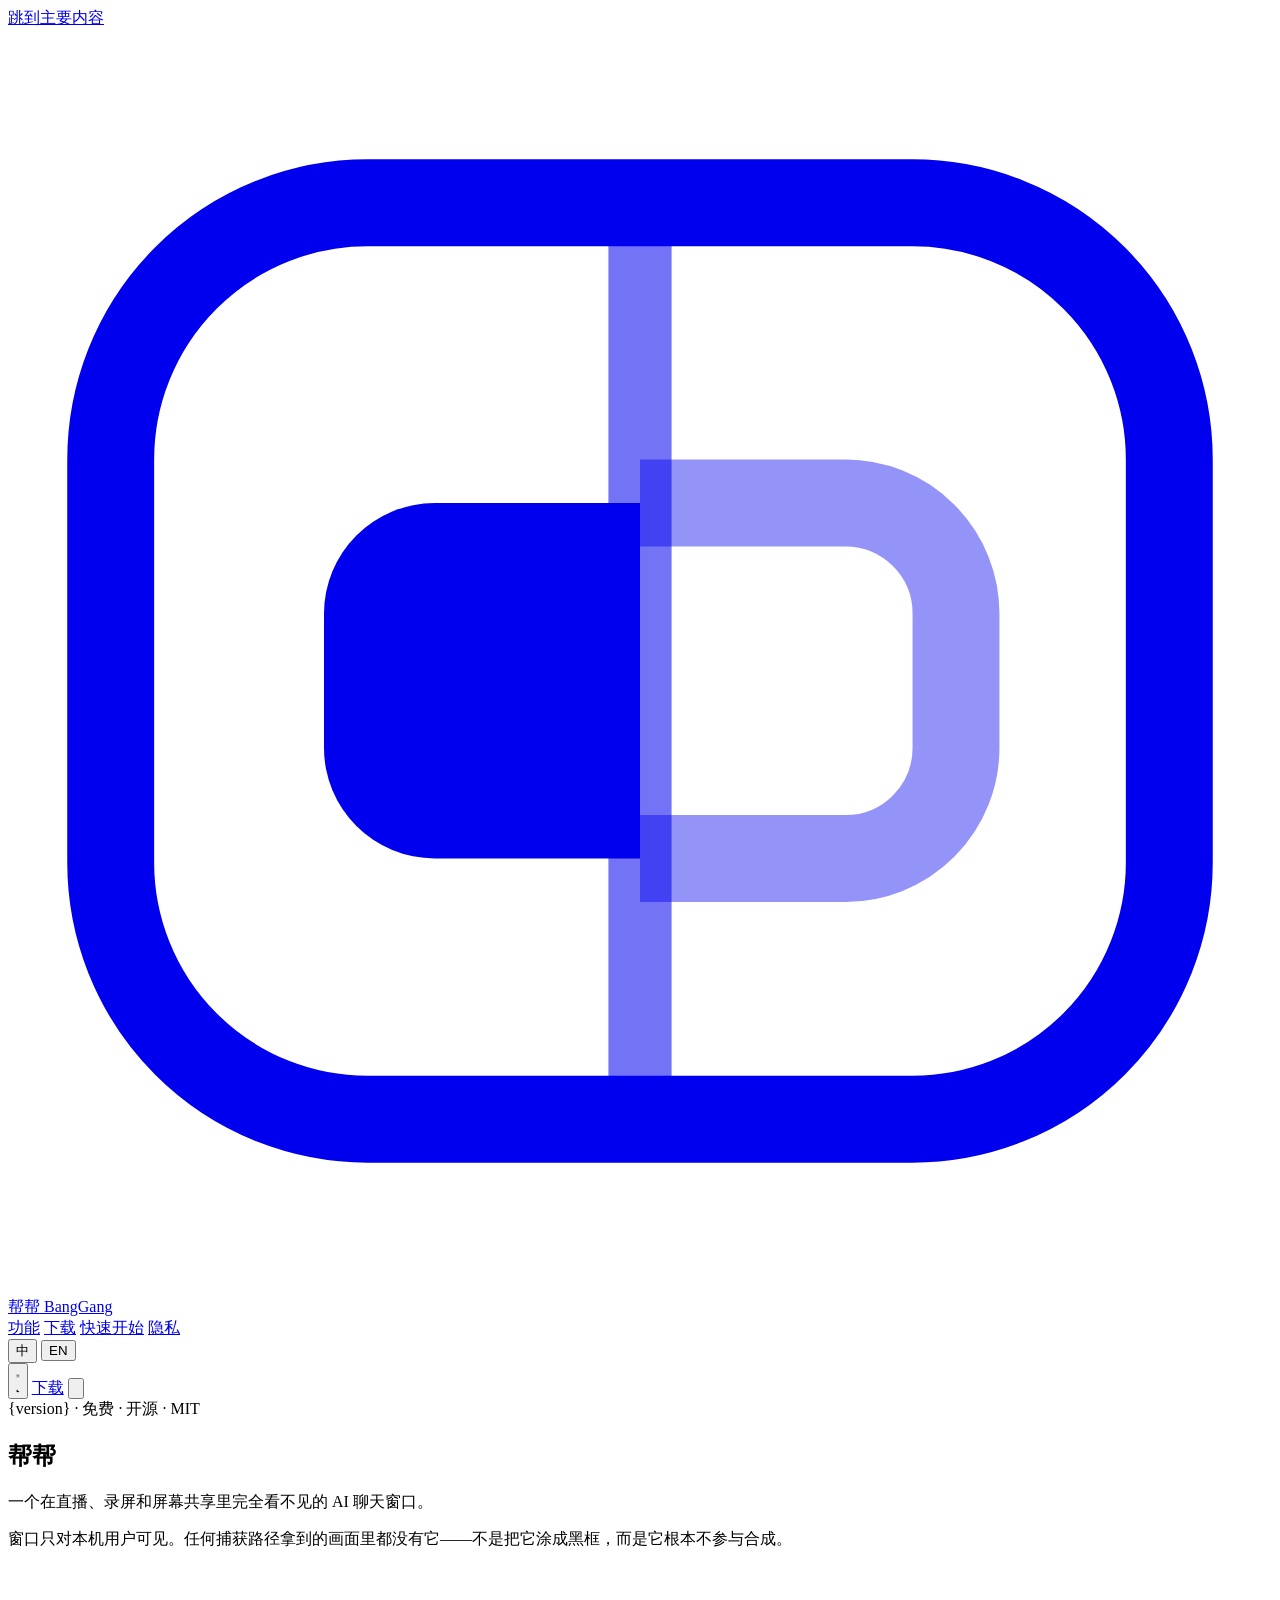
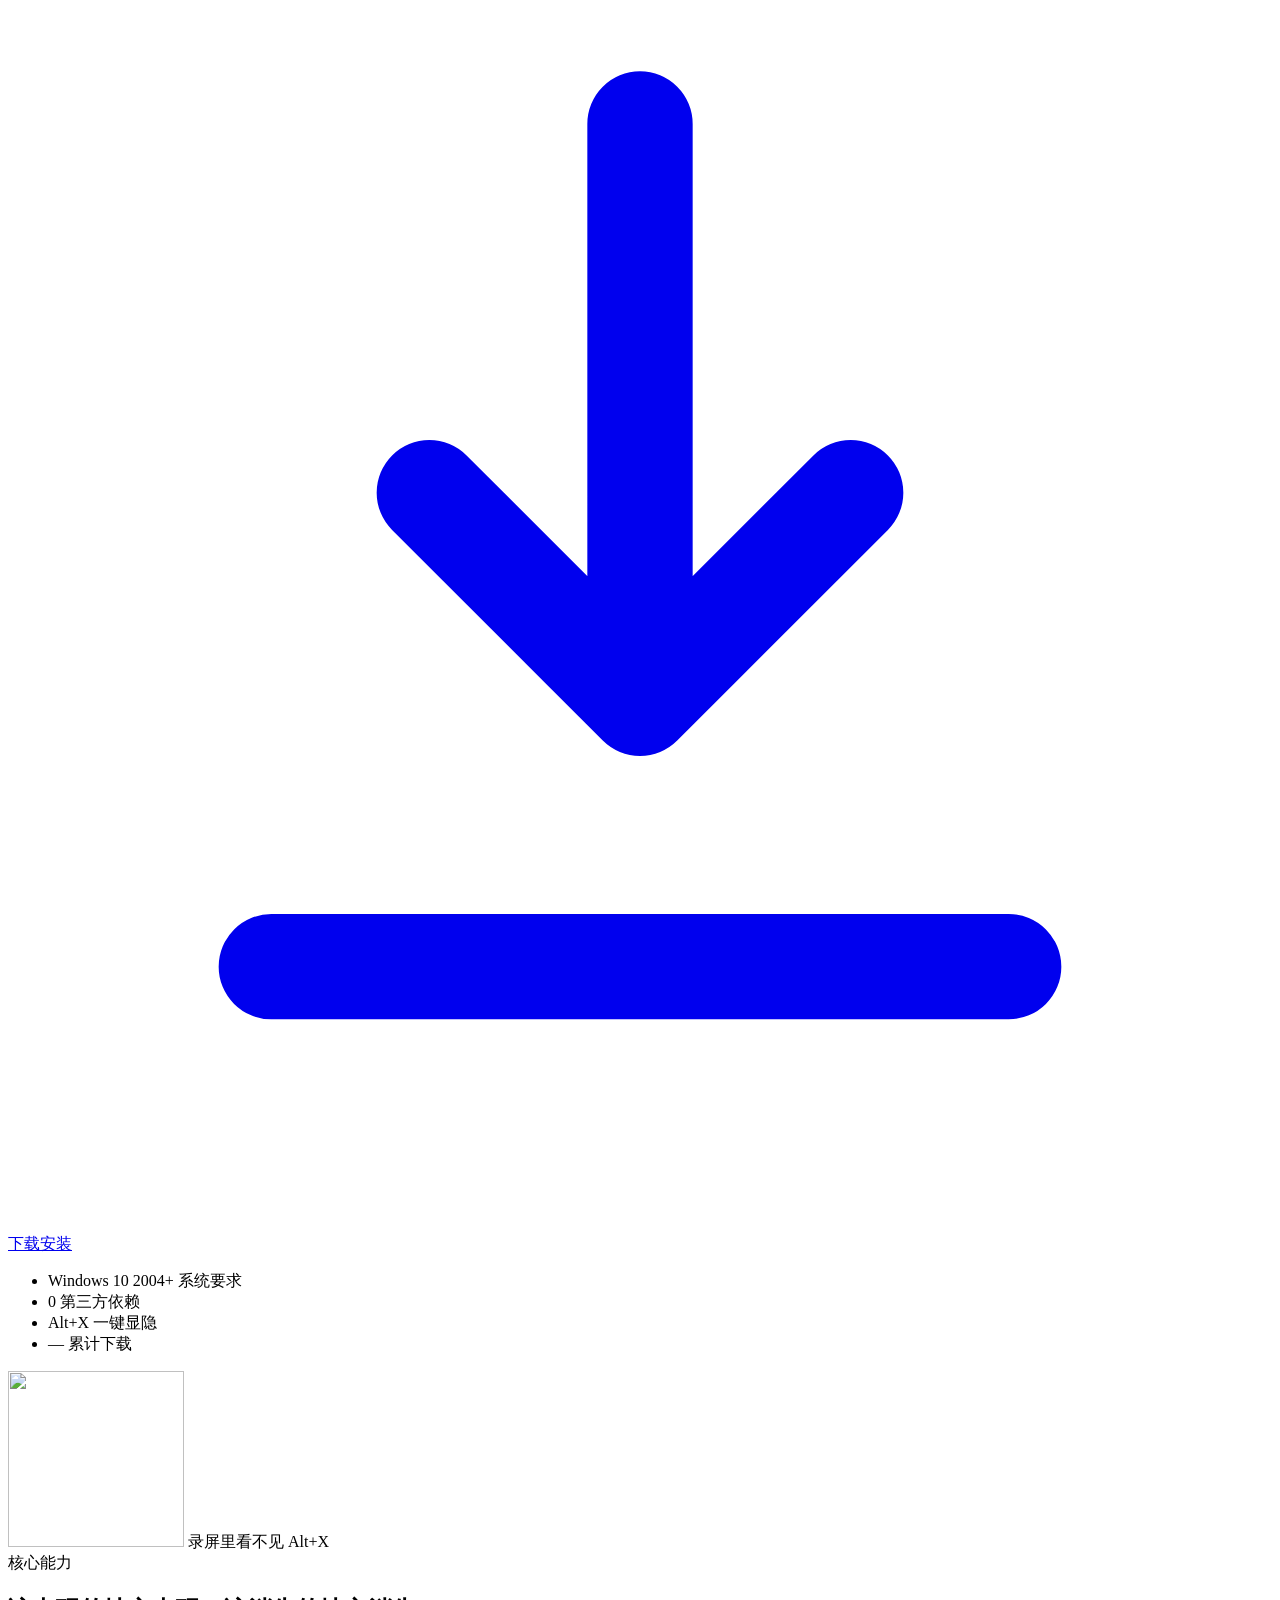
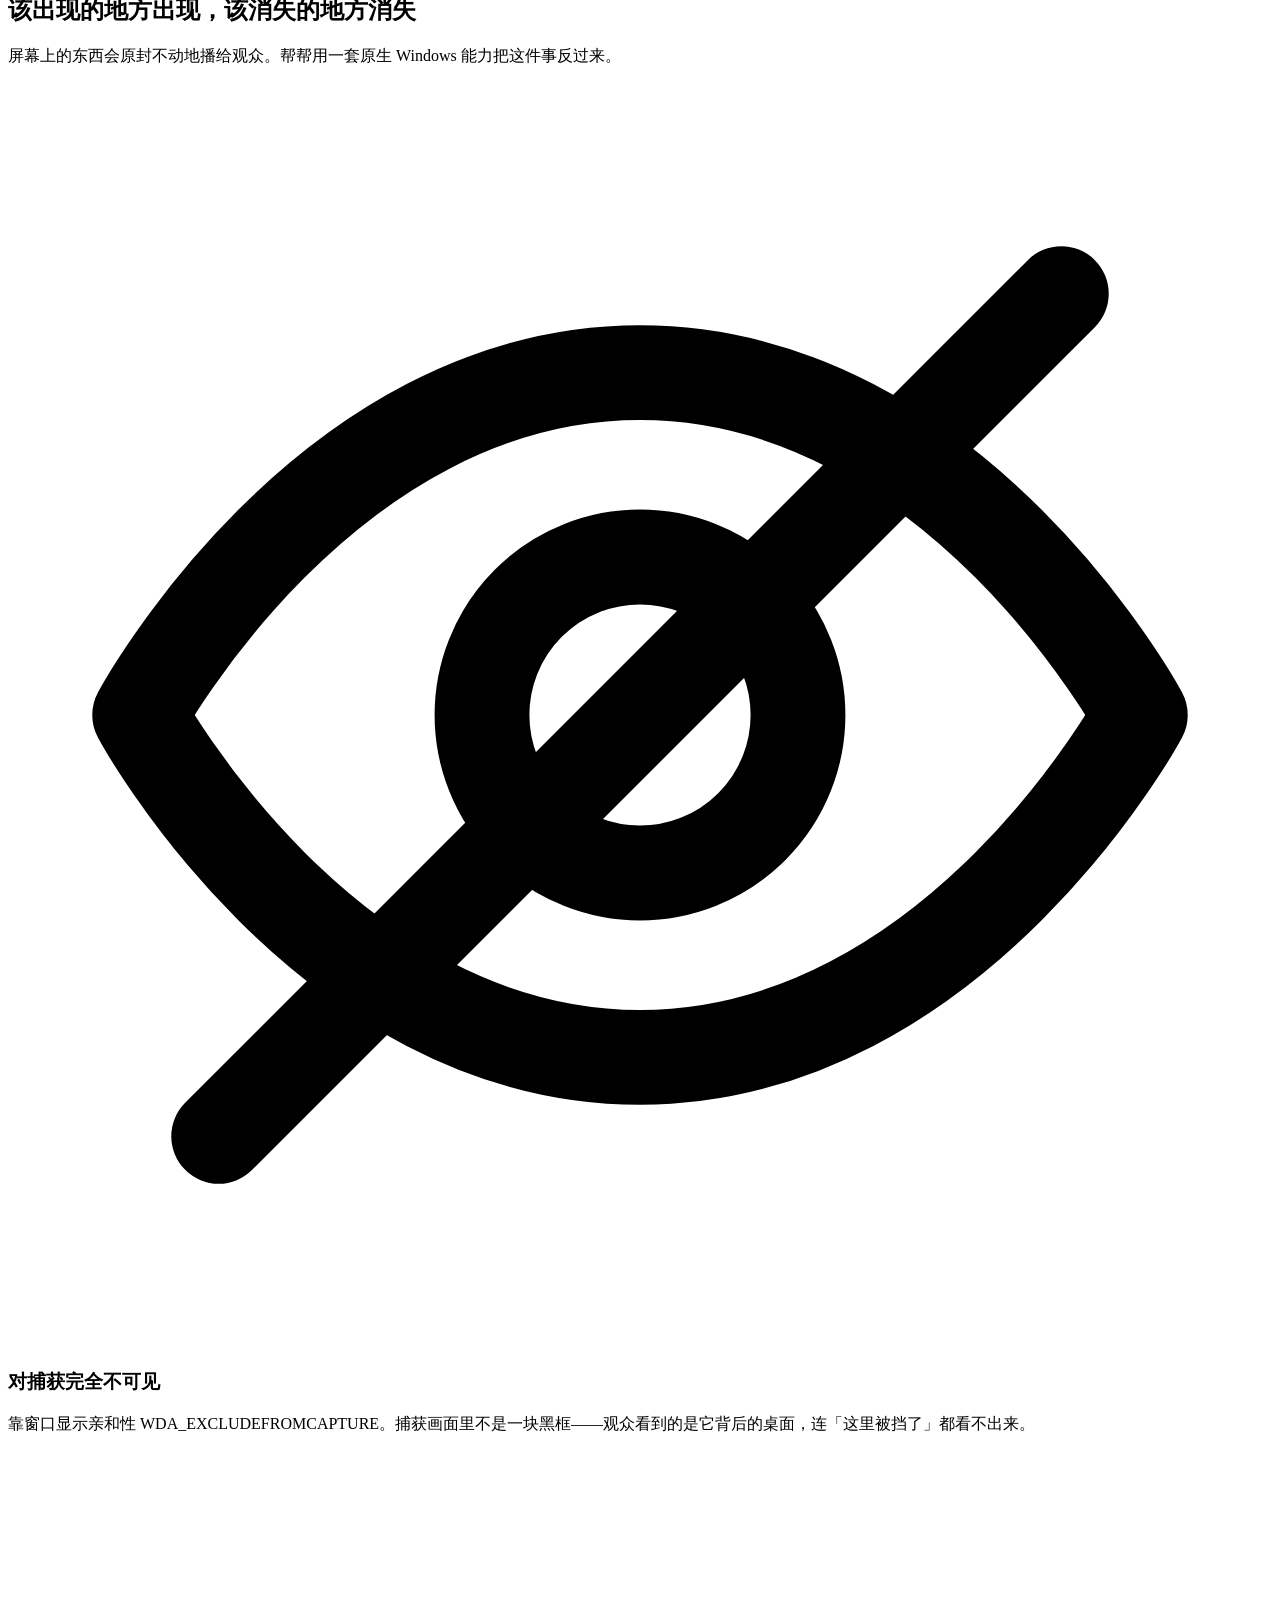
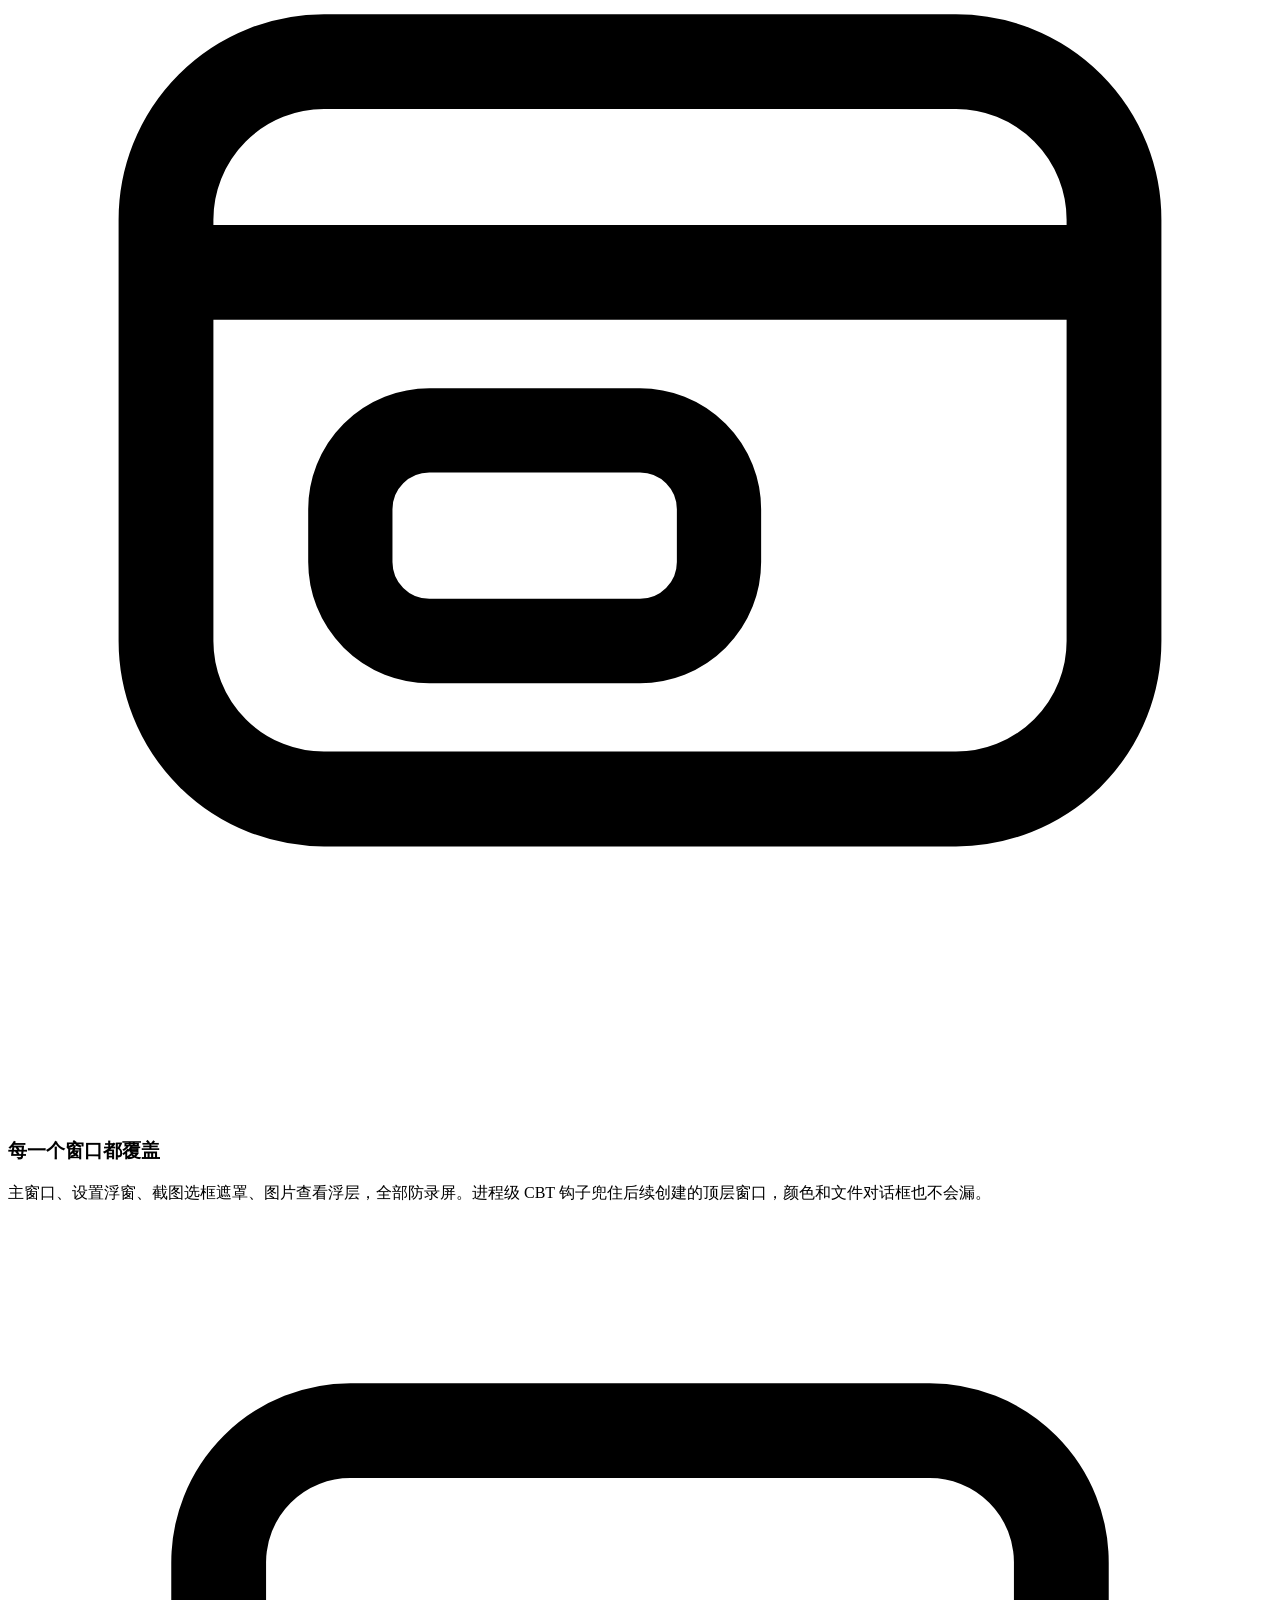
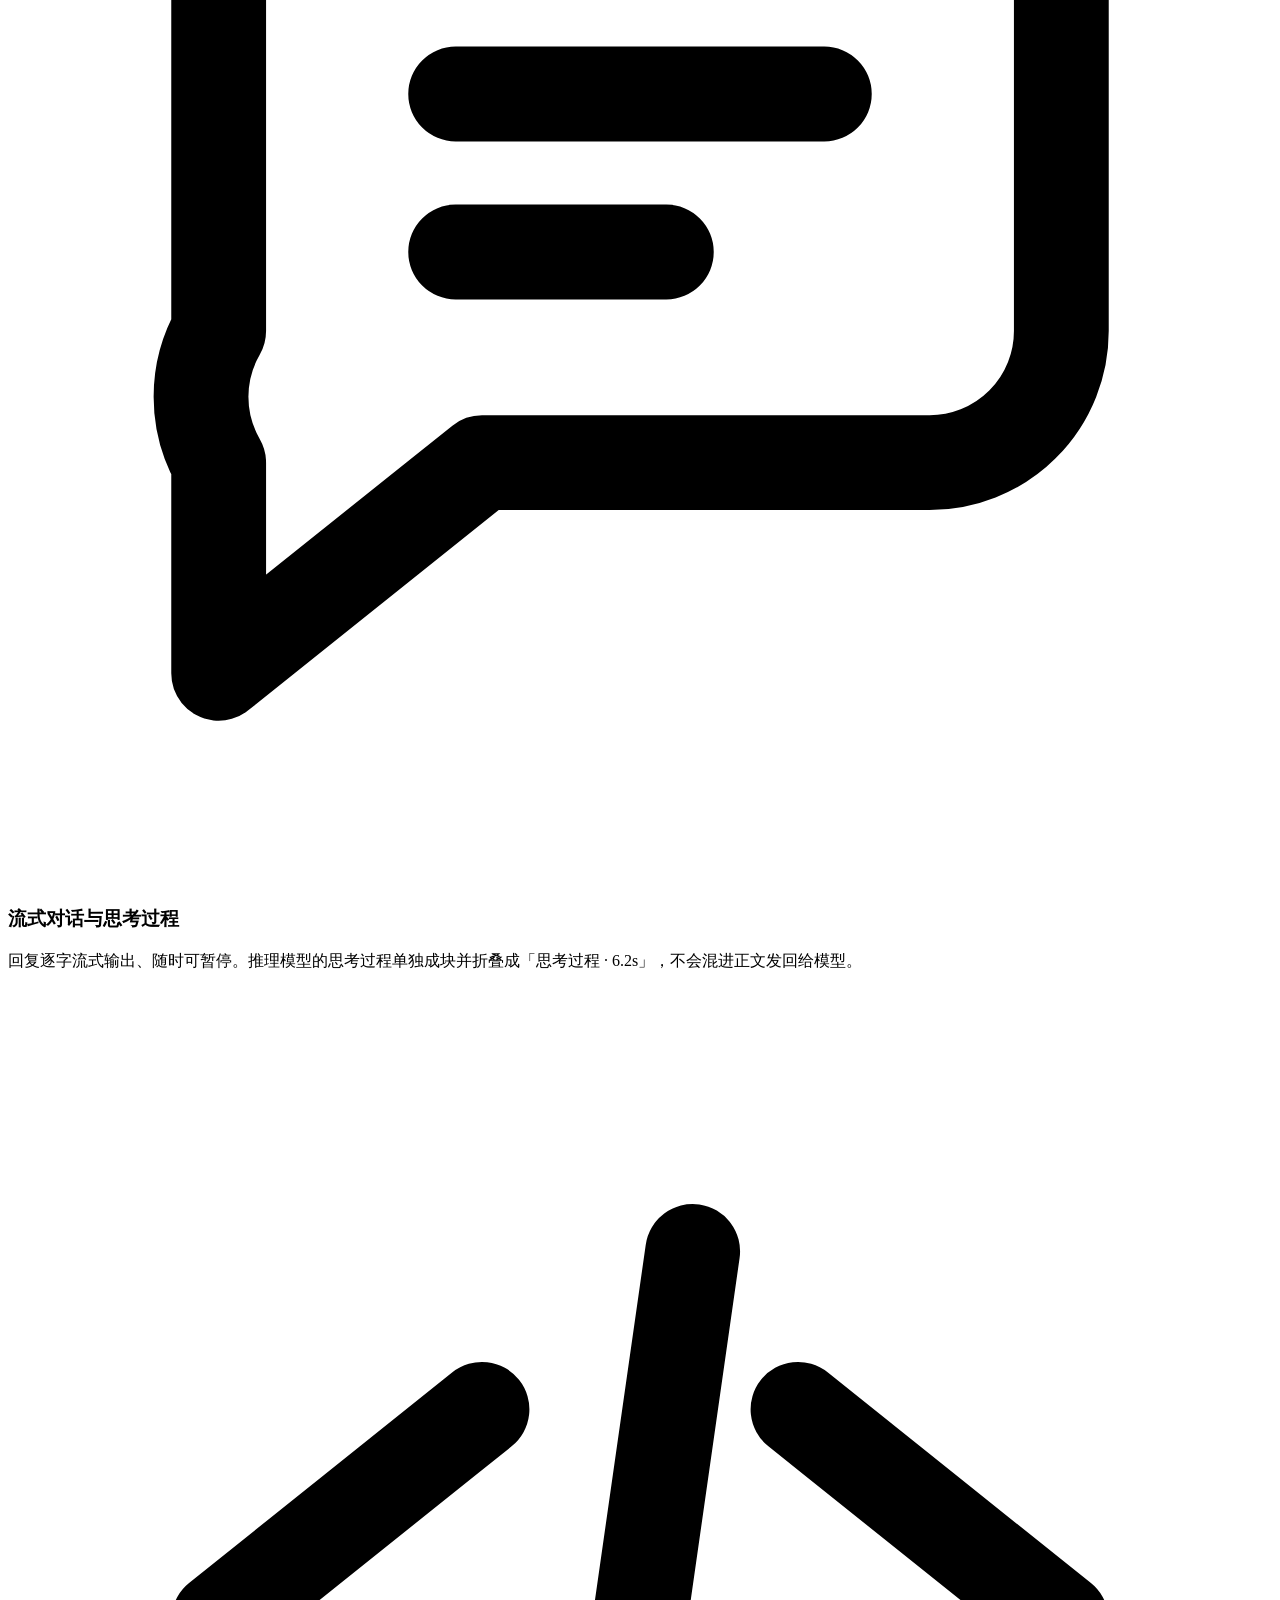
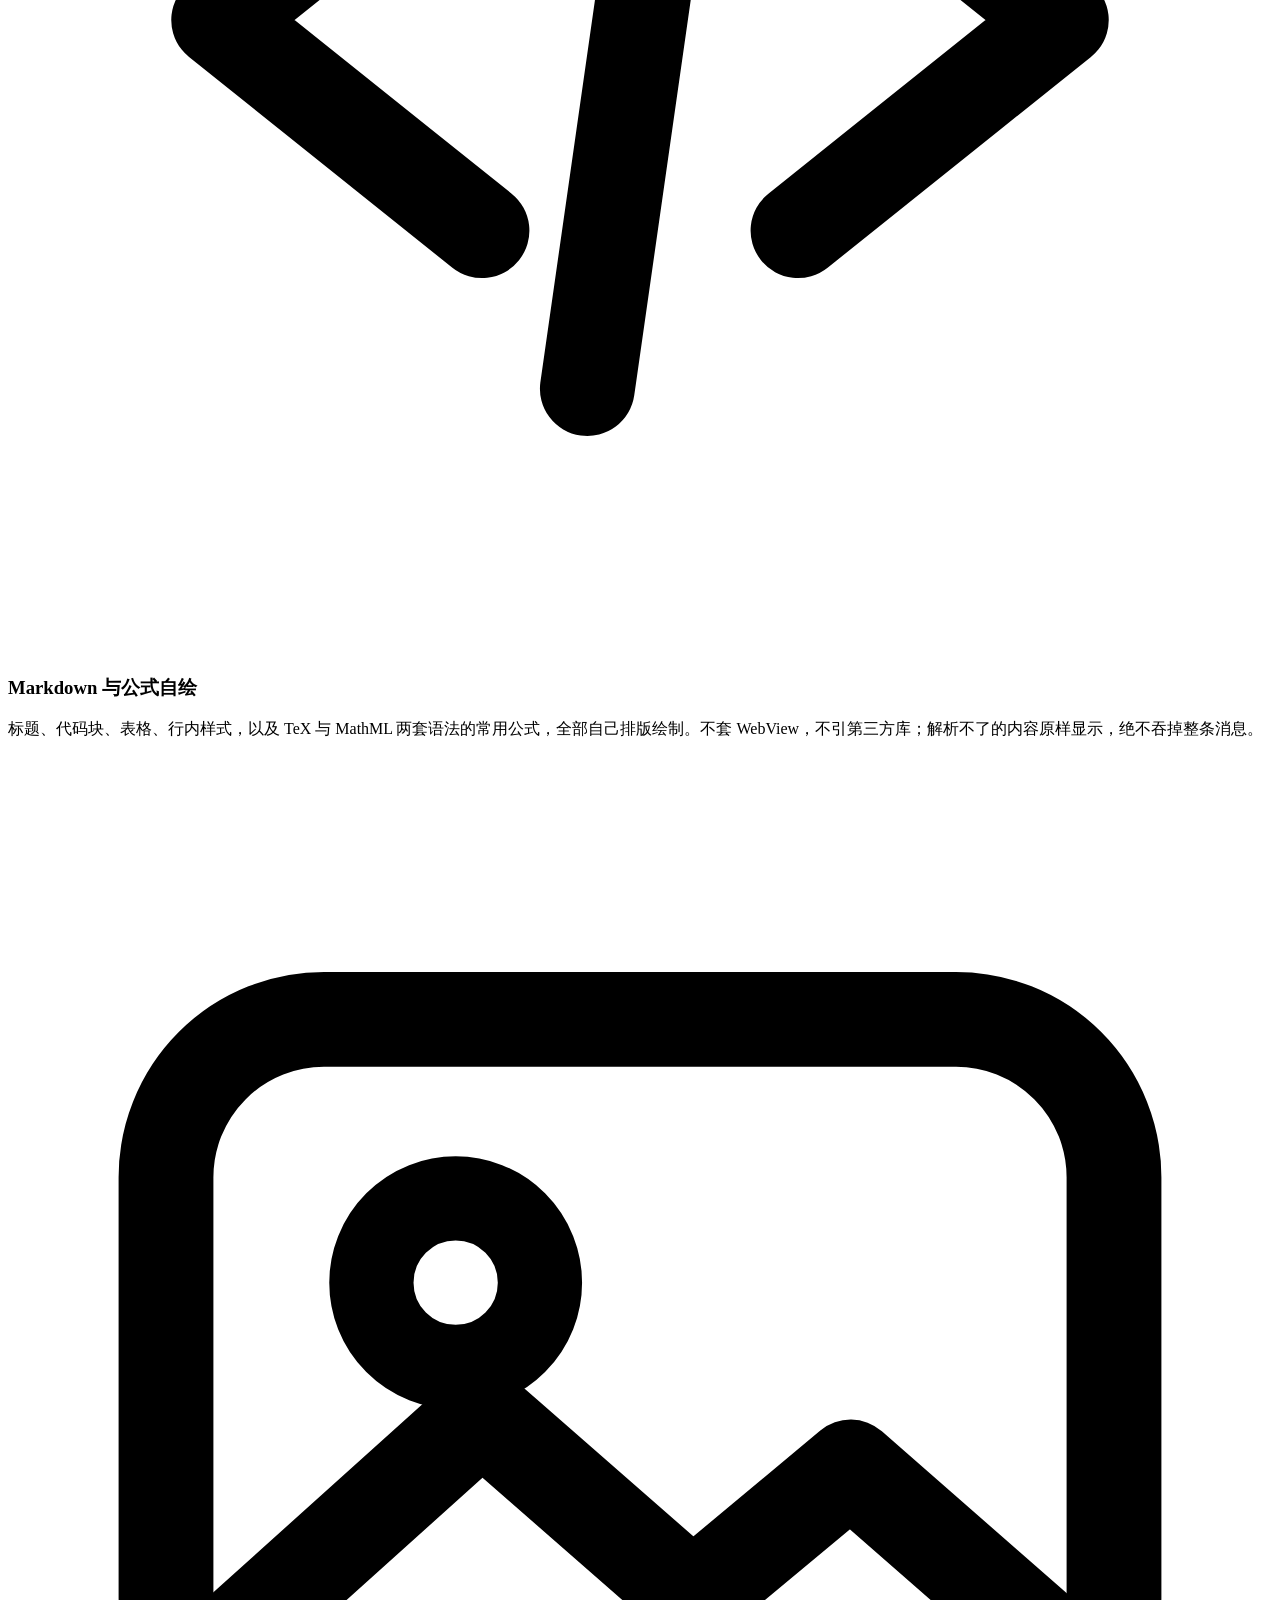
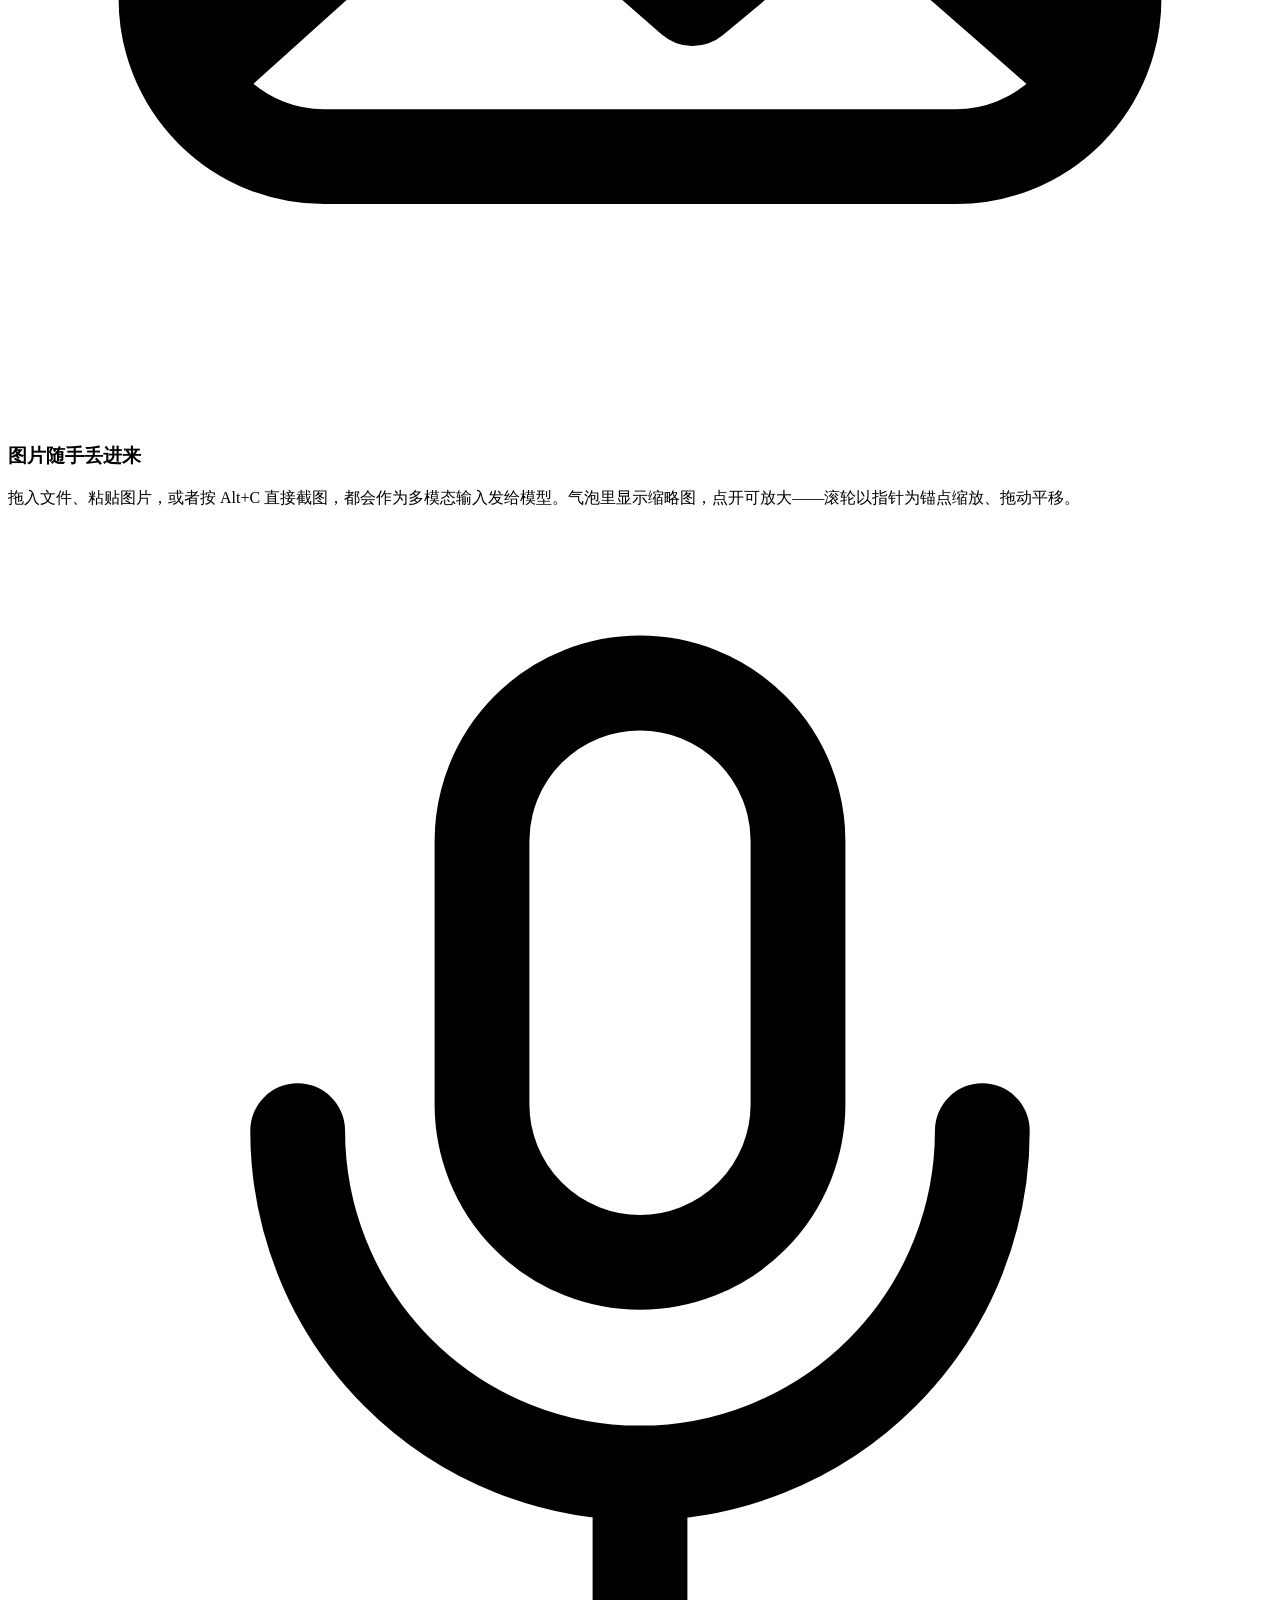
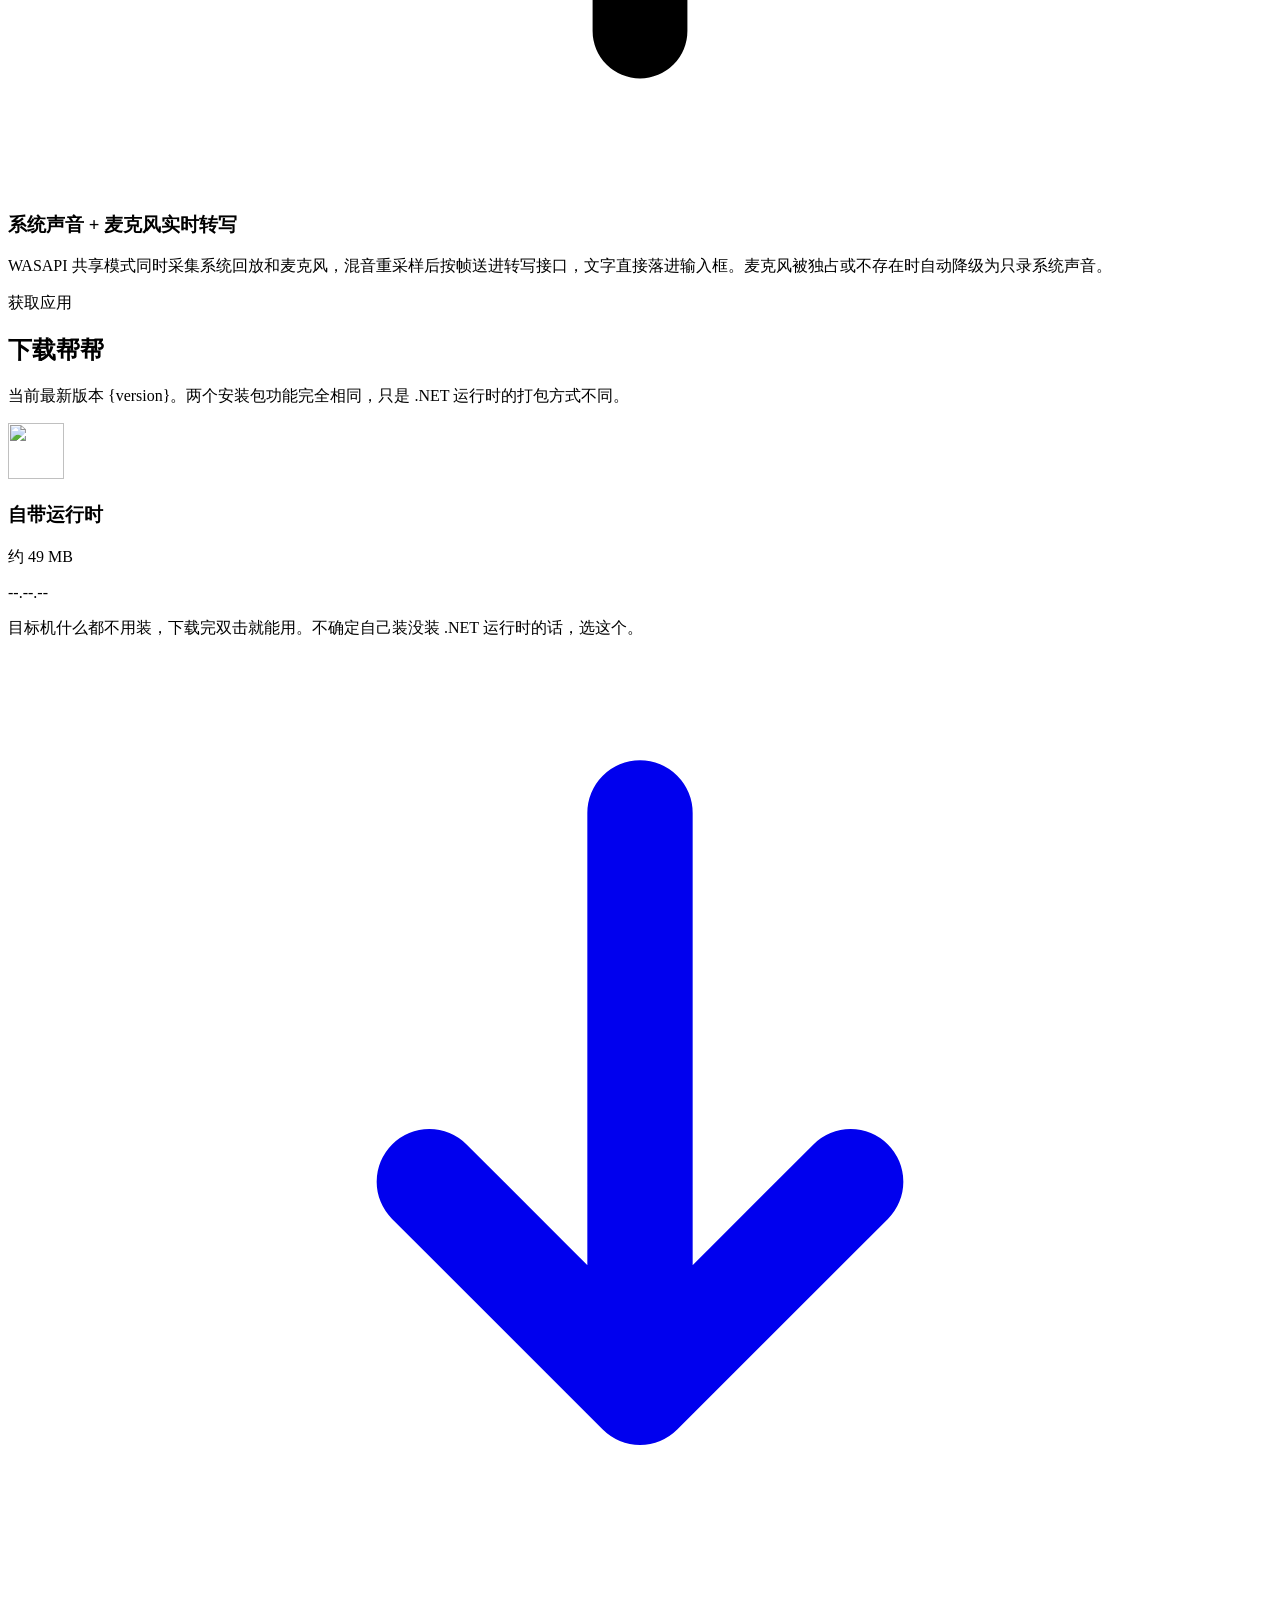
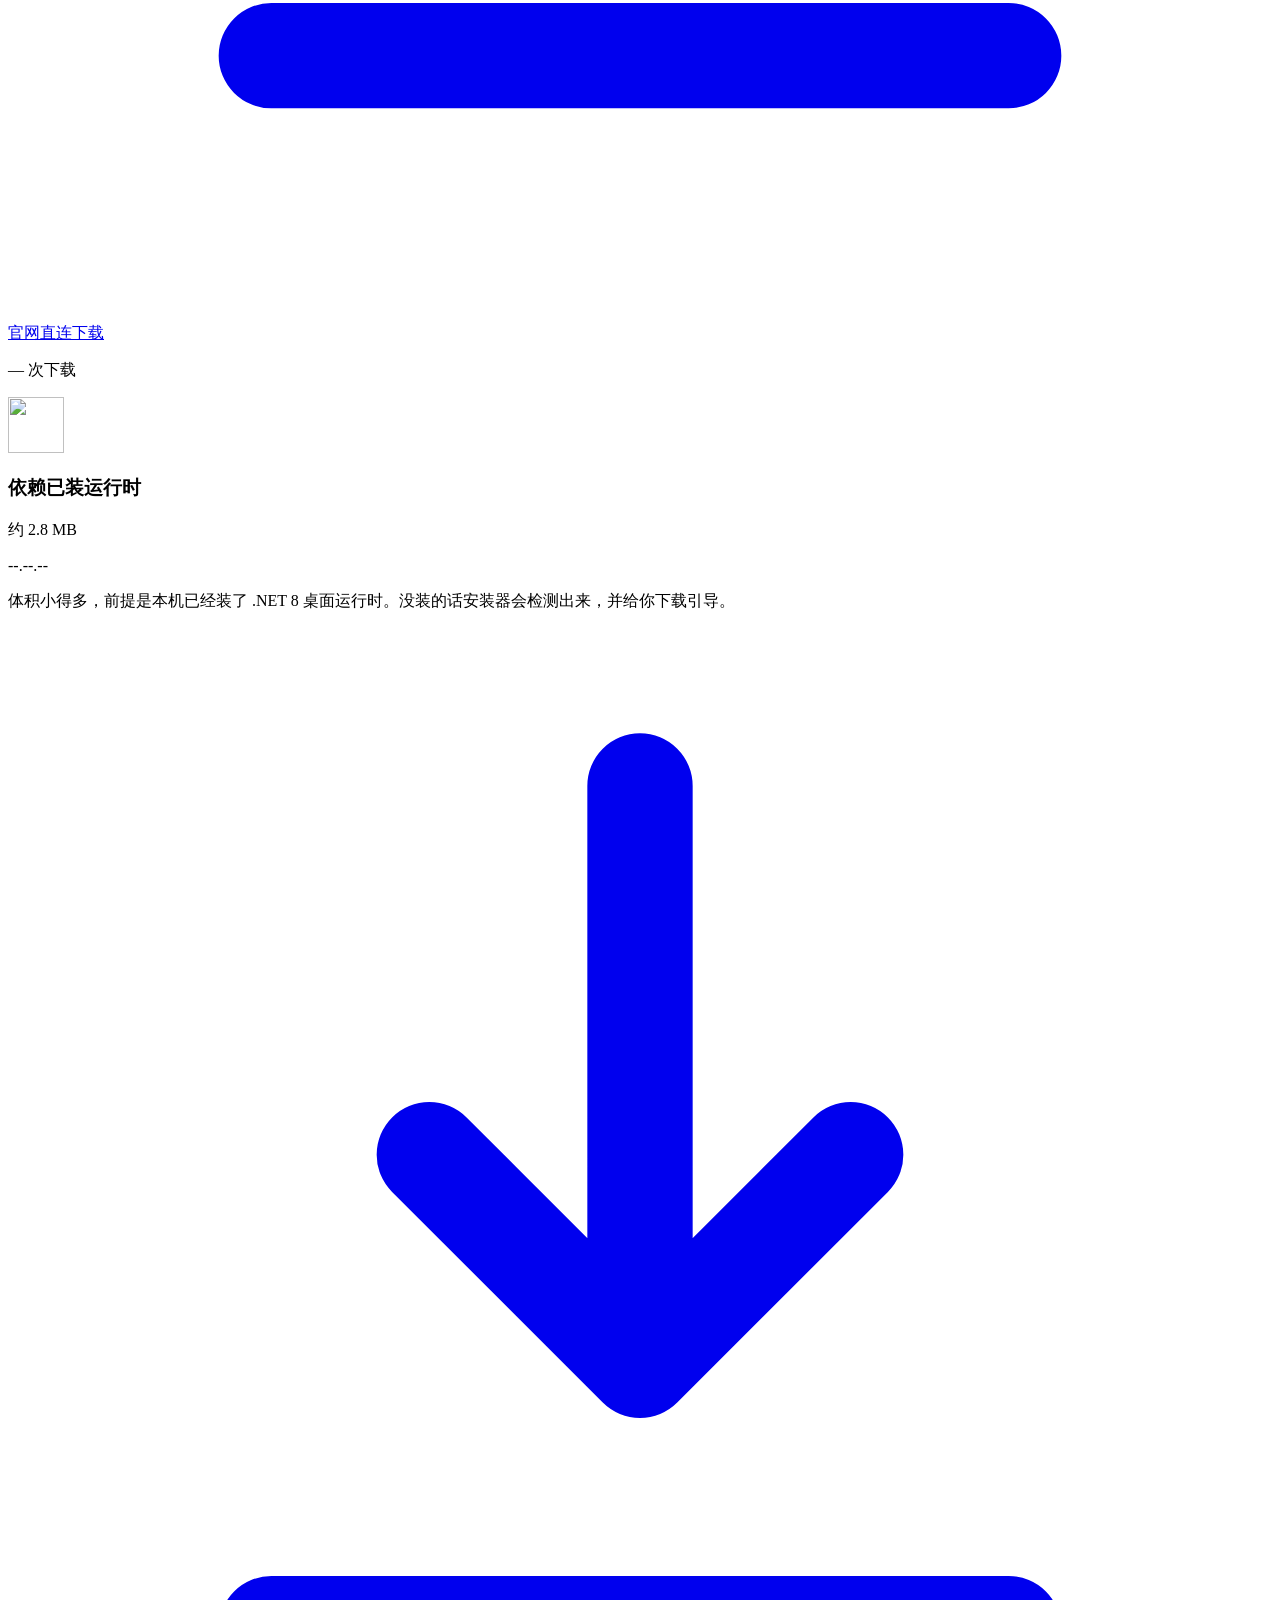
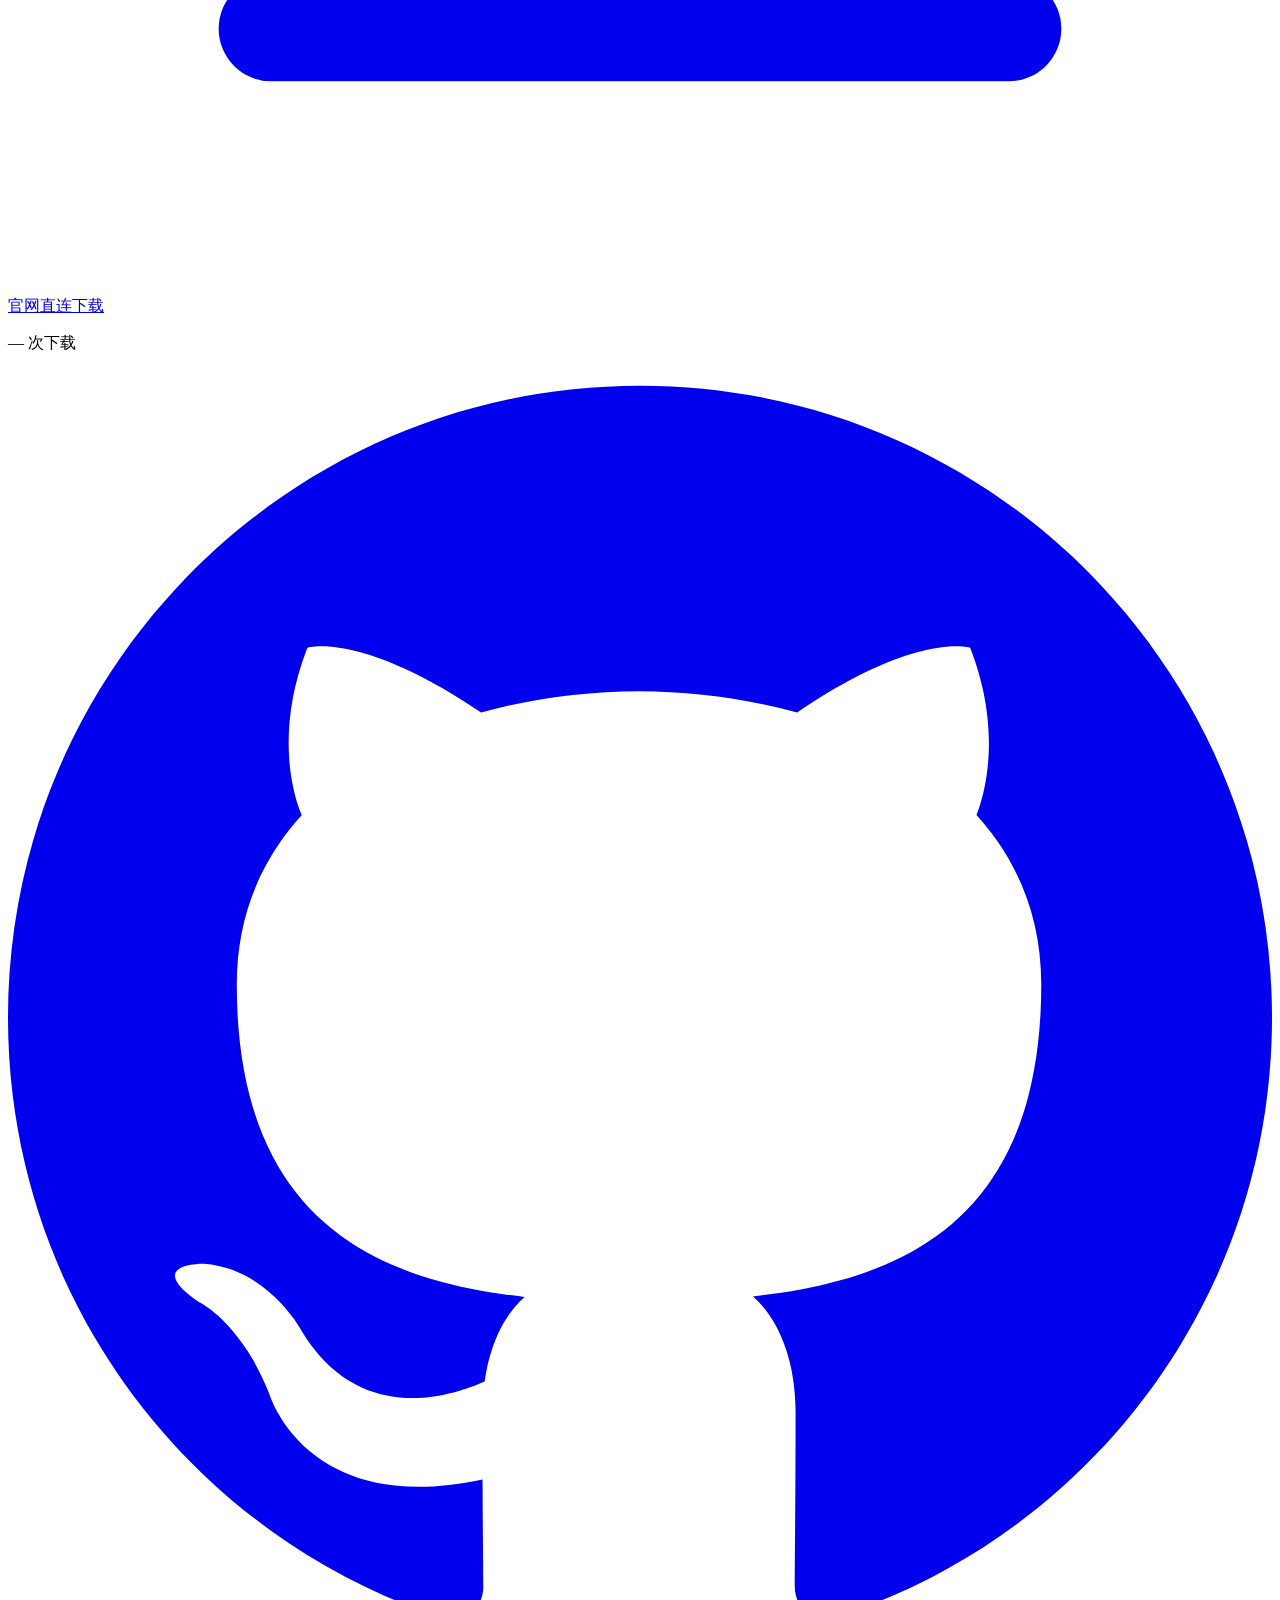
==== commit b9d6f54e: "官网的兜底版本号改成占位符 --.--.--，不再留一个每发一版就过期的真版本号 script.js 里 appVersion 的默认值和 index.html 里两处 .js-version 写的一" ====
--- a/web/index.html
+++ b/web/index.html
@@ -28,7 +28,7 @@
   <meta name="theme-color" content="#2F70E0" />
   <meta name="color-scheme" content="light dark" />
 
-  <link rel="stylesheet" href="/assets/styles.css?v=260920001" />
+  <link rel="stylesheet" href="/assets/styles.css?v=260922001" />
 </head>
 <body>
   <a class="skip-link" href="#main" data-i18n="a11y.skip">跳到主要内容</a>
@@ -269,7 +269,9 @@
                 <h3 data-i18n="download.with_title">自带运行时</h3>
                 <p class="download-card-size" data-variant-size="with-runtime" data-i18n="download.with_size">约 49 MB</p>
               </div>
-              <span class="version-tag js-version">v0.9.17</span>
+              <!-- 占位，不是真版本：script.js 从 /api/stats 拿到之后会替换掉。
+                   别在这里写某个真实版本号 —— 它每发一版就旧一次。 -->
+              <span class="version-tag js-version">--.--.--</span>
             </div>
             <p class="download-card-desc" data-i18n="download.with_desc">目标机什么都不用装，下载完双击就能用。不确定自己装没装 .NET 运行时的话，选这个。</p>
             <a class="btn btn-primary btn-lg download-btn" href="/download?variant=with-runtime" data-variant-link="with-runtime">
@@ -286,7 +288,7 @@
                 <h3 data-i18n="download.without_title">依赖已装运行时</h3>
                 <p class="download-card-size" data-variant-size="without-runtime" data-i18n="download.without_size">约 2.8 MB</p>
               </div>
-              <span class="version-tag js-version">v0.9.17</span>
+              <span class="version-tag js-version">--.--.--</span>
             </div>
             <p class="download-card-desc" data-i18n="download.without_desc">体积小得多，前提是本机已经装了 .NET 8 桌面运行时。没装的话安装器会检测出来，并给你下载引导。</p>
             <a class="btn btn-ghost btn-lg download-btn" href="/download?variant=without-runtime" data-variant-link="without-runtime">
@@ -531,6 +533,6 @@
     </div>
   </footer>
 
-  <script src="/assets/script.js?v=260920001"></script>
+  <script src="/assets/script.js?v=260922001"></script>
 </body>
 </html>
